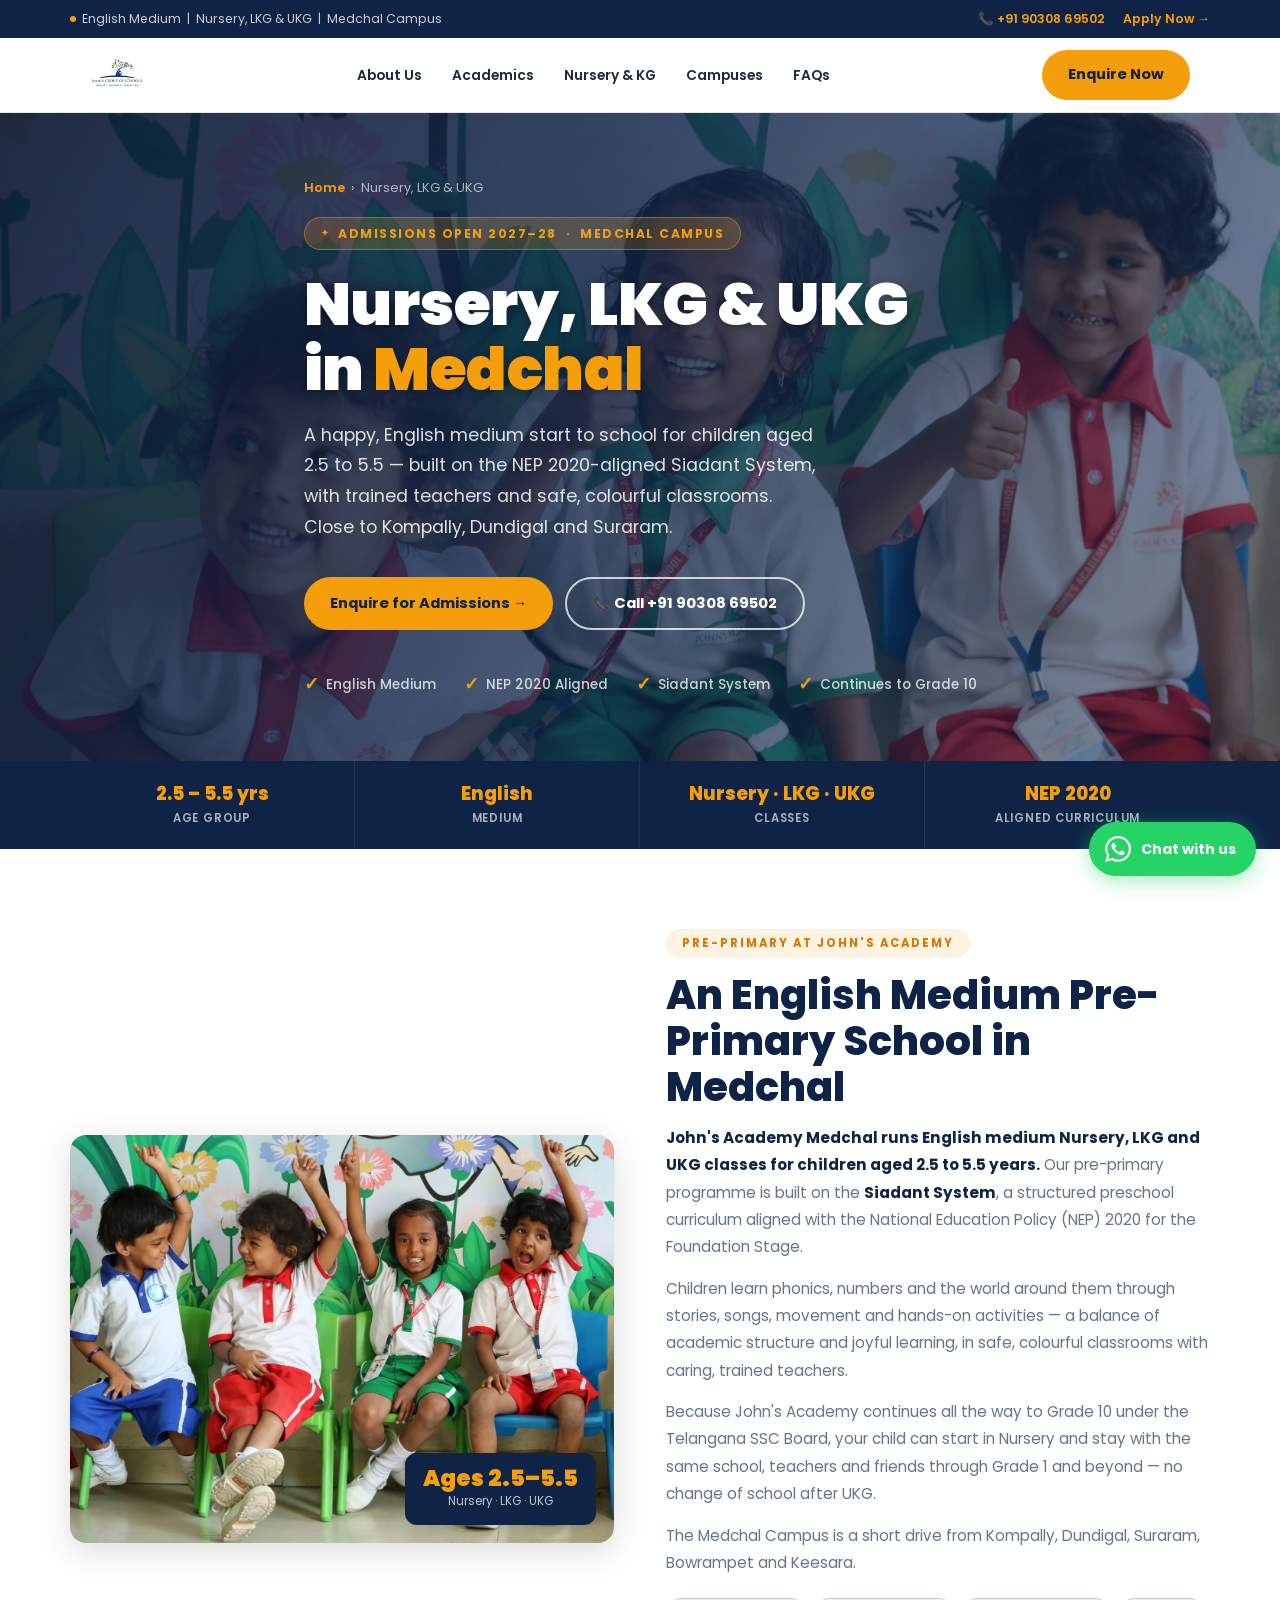
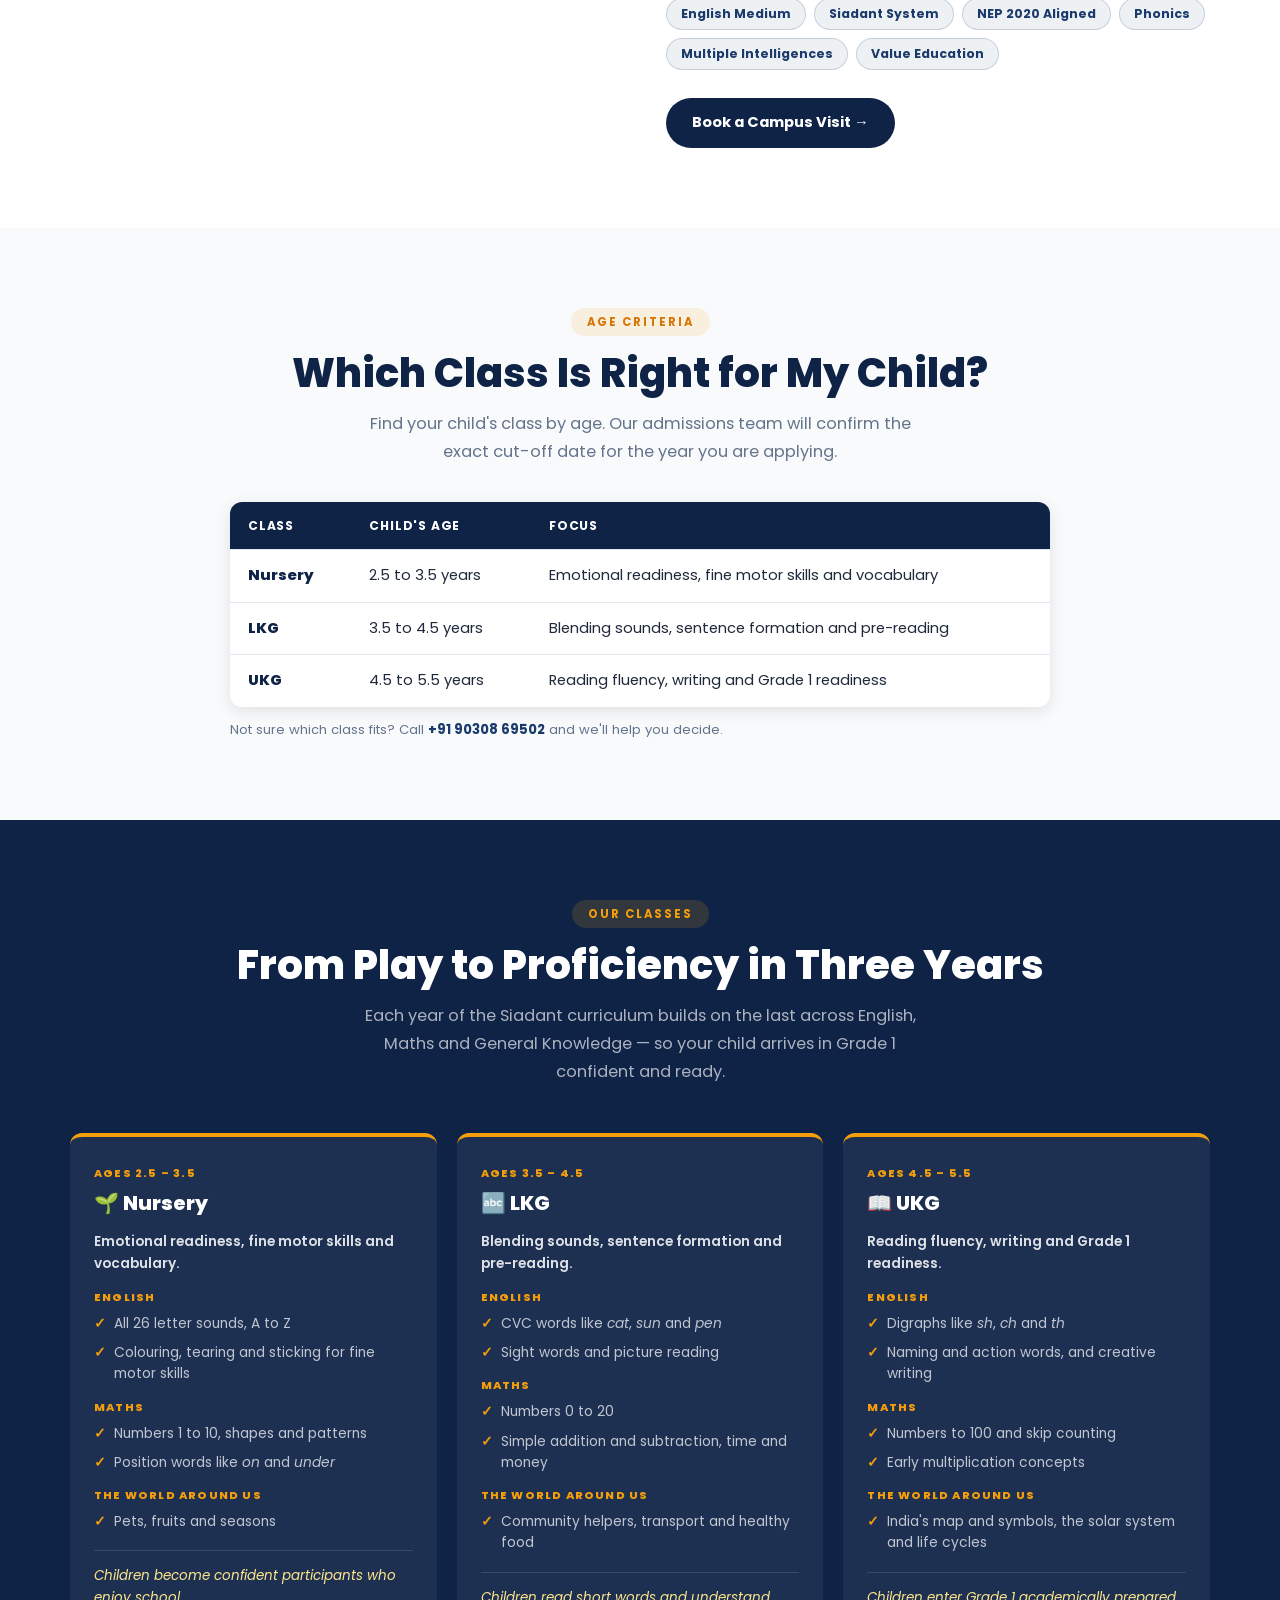
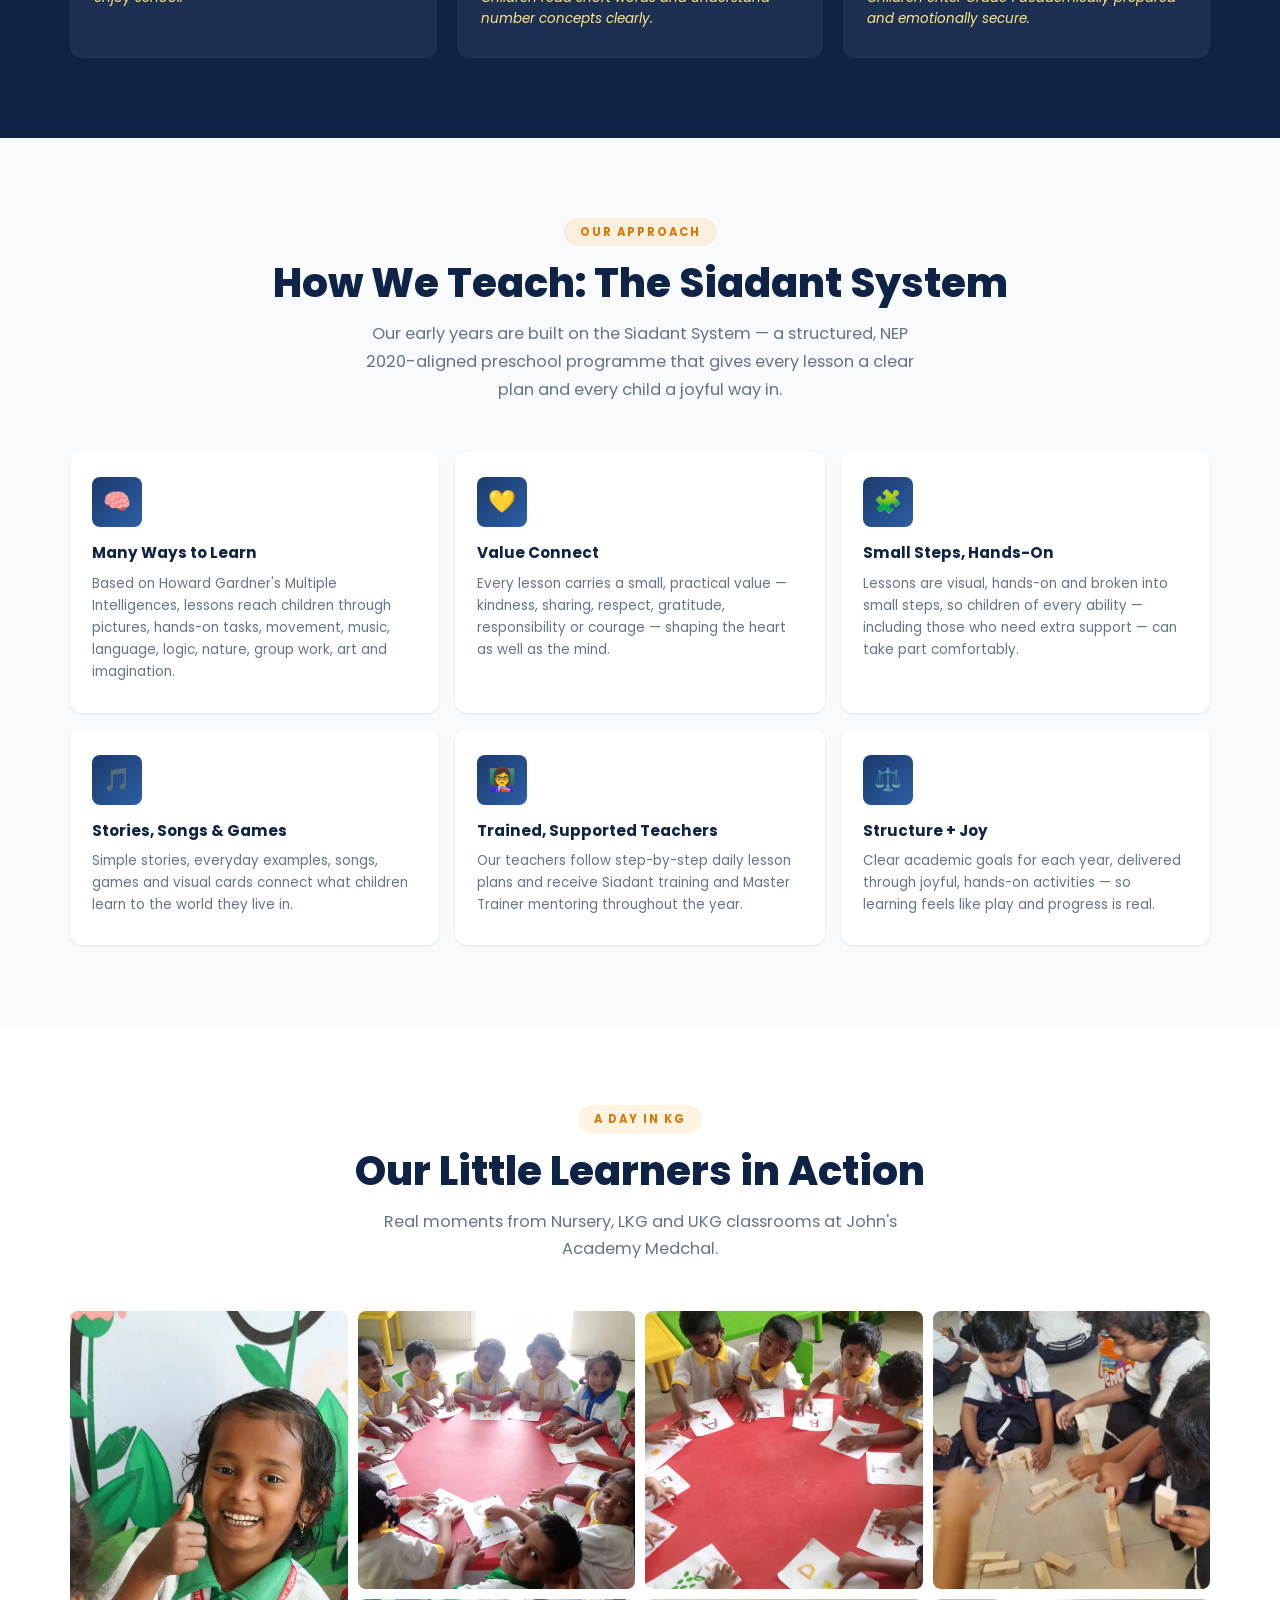
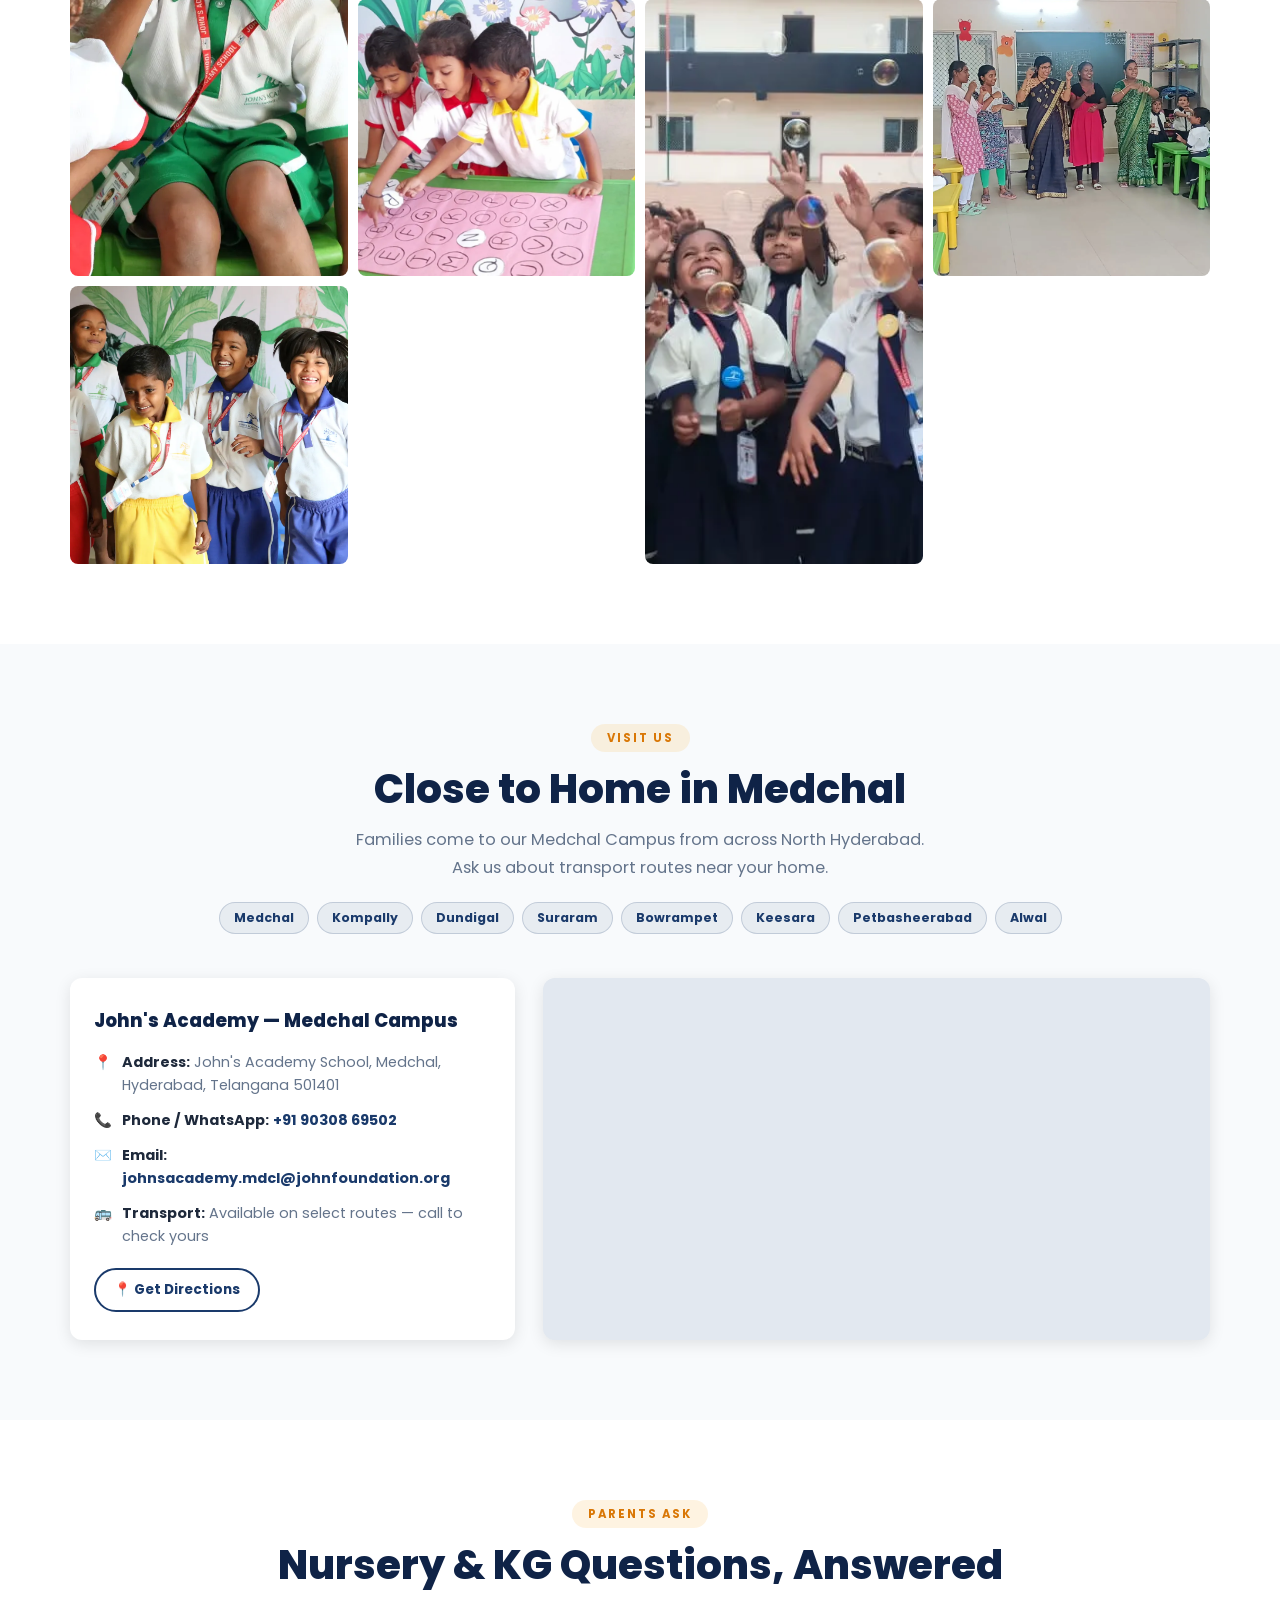
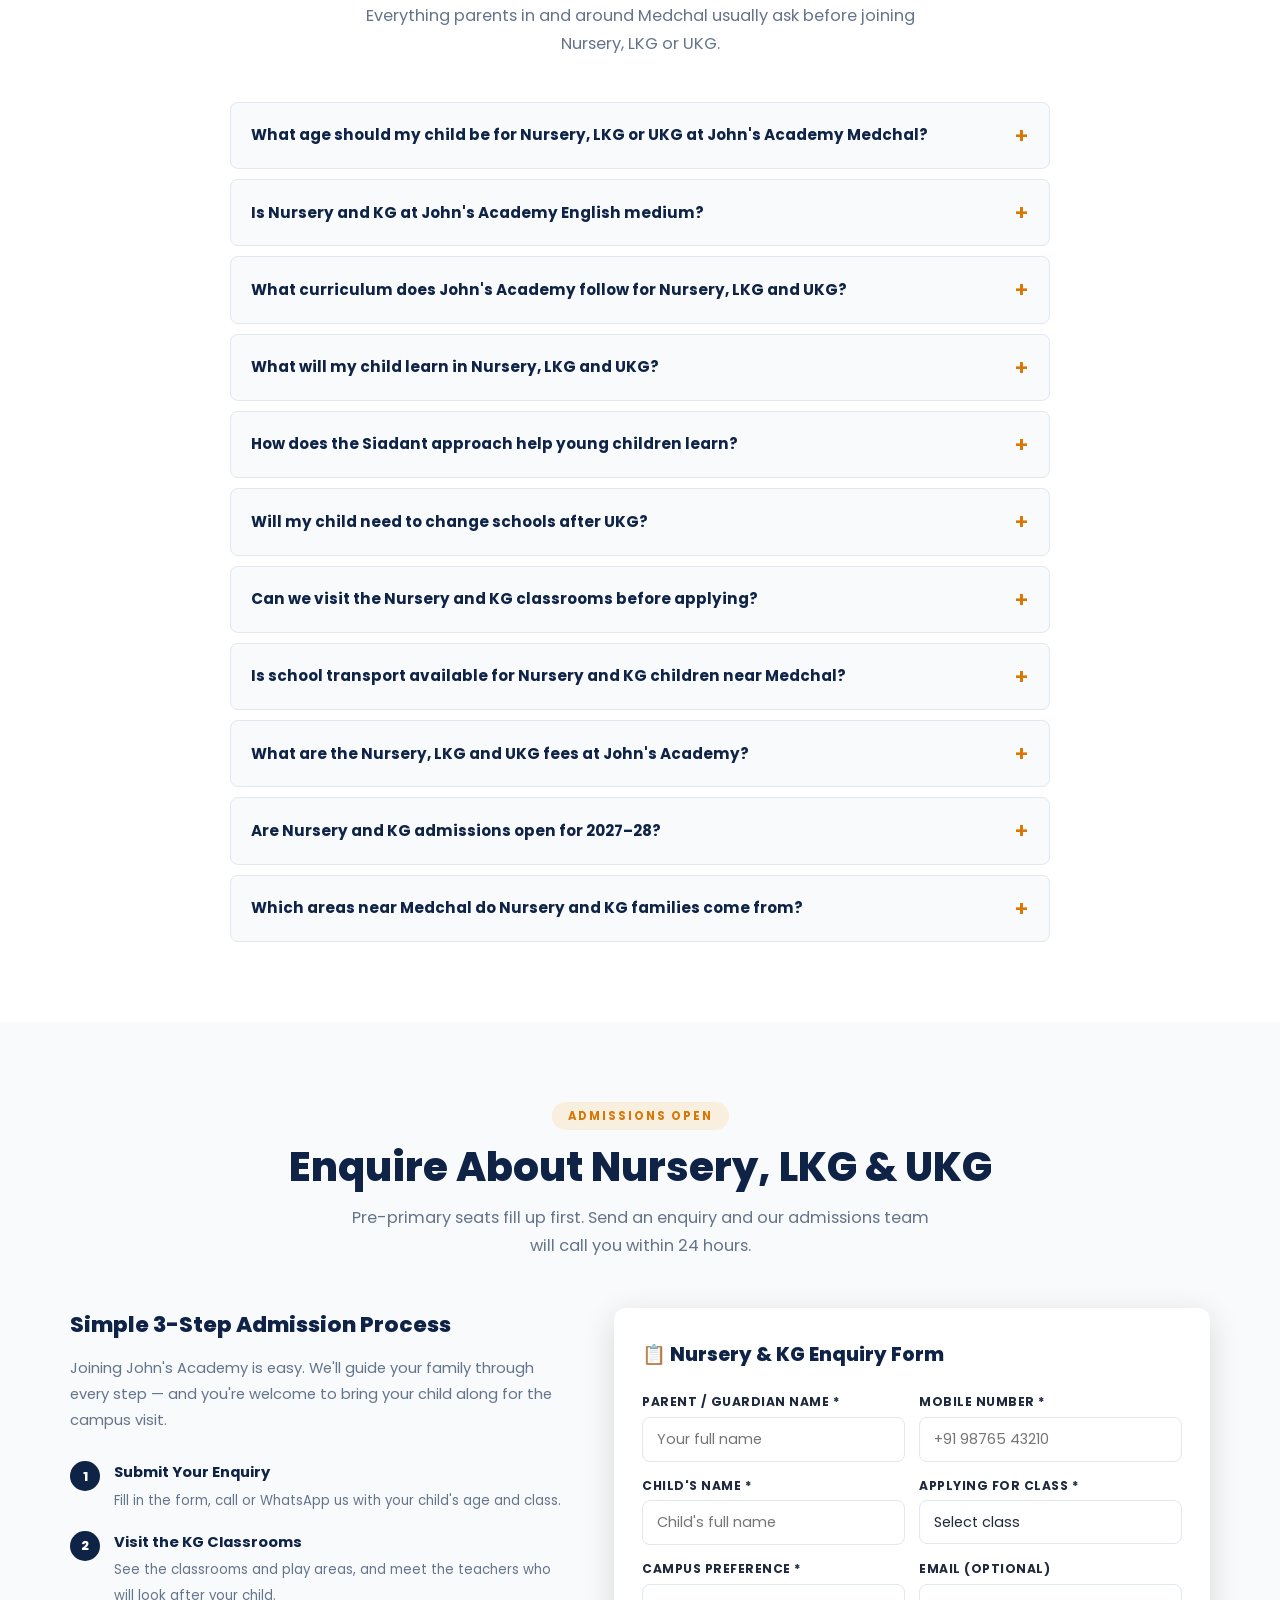
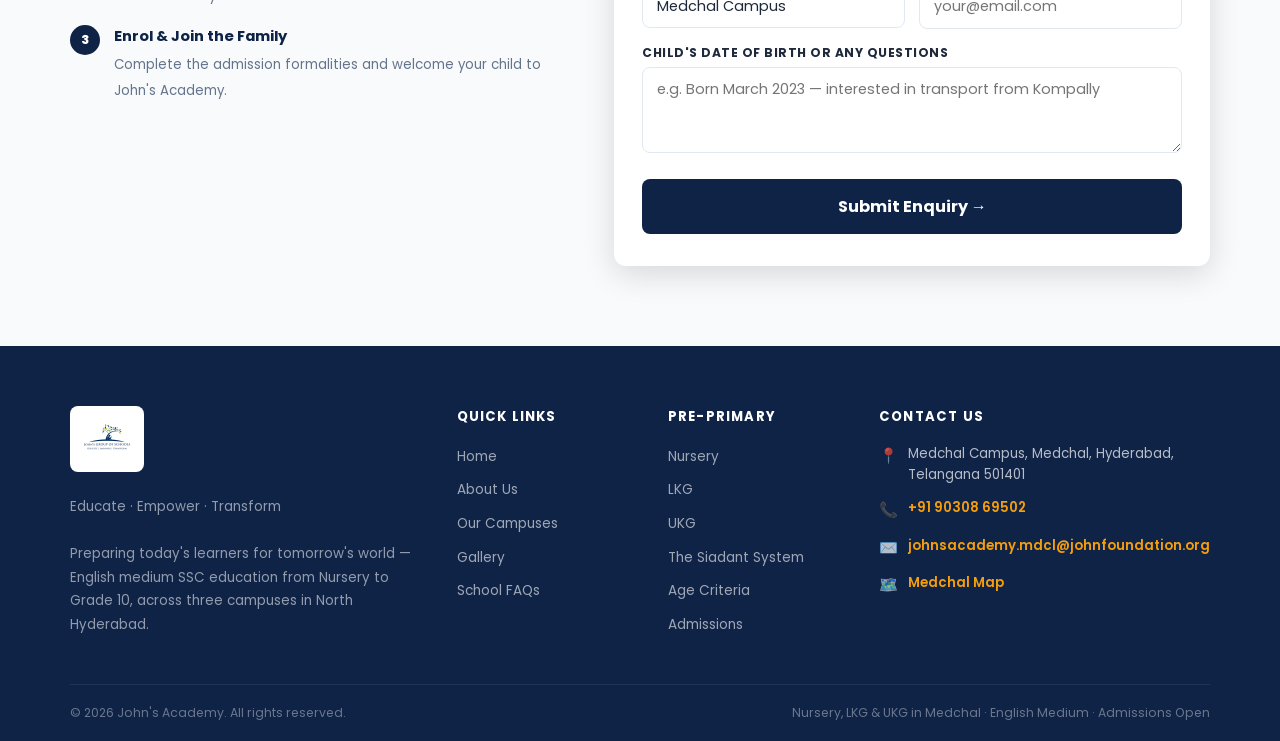
==== nursery-lkg-ukg-medchal/index.html @ cd5b3837 "Split CSS/JS into separate files, add early-years page and web images - Move inline styles/scripts f" ====
<!DOCTYPE html>
<html lang="en">
<head>
  <meta charset="UTF-8" />
  <meta name="viewport" content="width=device-width, initial-scale=1.0" />

  <!-- Google tag (gtag.js) -->
  <script async src="https://www.googletagmanager.com/gtag/js?id=G-G1X57SPZ38"></script>
  <script>
    window.dataLayer = window.dataLayer || [];
    function gtag(){dataLayer.push(arguments);}
    gtag('js', new Date());
    gtag('config', 'G-G1X57SPZ38');
  </script>
  <title>Nursery, LKG &amp; UKG in Medchal | English Medium Pre-Primary | John's Academy</title>
  <meta name="description" content="English medium Nursery, LKG &amp; UKG in Medchal for ages 2.5 to 5.5, using the NEP 2020-aligned Siadant System. Phonics, numbers and joyful hands-on learning near Kompally &amp; Dundigal. Admissions open for 2027–28." />
  <meta name="robots" content="index, follow" />

  <!-- Twitter Card -->
  <meta name="twitter:card" content="summary_large_image" />
  <meta name="twitter:title" content="Nursery, LKG &amp; UKG in Medchal | John's Academy" />
  <meta name="twitter:description" content="English medium pre-primary for ages 2.5 to 5.5 at John's Academy, Medchal. Admissions open for 2027–28." />
  <meta name="twitter:image" content="https://www.johnsgroupofschools.com/Images/web/og-early-years.jpg" />

  <!-- Geo / Local SEO -->
  <meta name="geo.region" content="IN-TG" />
  <meta name="geo.placename" content="Medchal, Hyderabad, Telangana" />
  <meta name="geo.position" content="17.6461575;78.4971854" />
  <meta name="ICBM" content="17.6461575, 78.4971854" />
  <!-- Favicon -->
  <link rel="icon" type="image/png" sizes="32x32" href="../favicon-32x32.png" />
  <link rel="icon" type="image/png" sizes="16x16" href="../favicon-16x16.png" />
  <link rel="apple-touch-icon" sizes="180x180" href="../apple-touch-icon.png" />

  <link rel="canonical" href="https://www.johnsgroupofschools.com/nursery-lkg-ukg-medchal/" />

  <!-- Open Graph -->
  <meta property="og:type" content="website" />
  <meta property="og:url" content="https://www.johnsgroupofschools.com/nursery-lkg-ukg-medchal/" />
  <meta property="og:title" content="Nursery, LKG &amp; UKG in Medchal | John's Academy" />
  <meta property="og:description" content="English medium pre-primary for ages 2.5 to 5.5 in Medchal — the NEP 2020-aligned Siadant System, caring teachers and a safe, colourful campus." />
  <meta property="og:image" content="https://www.johnsgroupofschools.com/Images/web/og-early-years.jpg" />

  <!-- Schema.org: WebPage -->
  <script type="application/ld+json">
  {
    "@context": "https://schema.org",
    "@type": "WebPage",
    "@id": "https://www.johnsgroupofschools.com/nursery-lkg-ukg-medchal/#webpage",
    "url": "https://www.johnsgroupofschools.com/nursery-lkg-ukg-medchal/",
    "name": "Nursery, LKG & UKG in Medchal — John's Academy",
    "description": "English medium Nursery, LKG and UKG at John's Academy Medchal for children aged 2.5 to 5.5 years, taught with the NEP 2020-aligned Siadant System.",
    "inLanguage": "en-IN",
    "primaryImageOfPage": "https://www.johnsgroupofschools.com/Images/web/og-early-years.jpg",
    "about": { "@id": "https://www.johnsgroupofschools.com/#school" },
    "isPartOf": { "@type": "WebSite", "url": "https://www.johnsgroupofschools.com/", "name": "John's Academy" }
  }
  </script>

  <!-- Schema.org: BreadcrumbList -->
  <script type="application/ld+json">
  {
    "@context": "https://schema.org",
    "@type": "BreadcrumbList",
    "itemListElement": [
      { "@type": "ListItem", "position": 1, "name": "Home", "item": "https://www.johnsgroupofschools.com/" },
      { "@type": "ListItem", "position": 2, "name": "Nursery, LKG & UKG", "item": "https://www.johnsgroupofschools.com/nursery-lkg-ukg-medchal/" }
    ]
  }
  </script>

  <!-- Schema.org: FAQPage (mirrors the visible FAQ section) -->
  <script type="application/ld+json">
  {
    "@context": "https://schema.org",
    "@type": "FAQPage",
    "mainEntity": [
      {
        "@type": "Question",
        "name": "What age should my child be for Nursery, LKG or UKG at John's Academy Medchal?",
        "acceptedAnswer": {
          "@type": "Answer",
          "text": "Nursery is for children aged 2.5 to 3.5 years, LKG for 3.5 to 4.5 years, and UKG for 4.5 to 5.5 years. Call +91 90308 69502 to confirm the exact cut-off date for the year you are applying."
        }
      },
      {
        "@type": "Question",
        "name": "Is Nursery and KG at John's Academy English medium?",
        "acceptedAnswer": {
          "@type": "Answer",
          "text": "Yes. John's Academy is an English medium school, and Nursery, LKG and UKG are taught in English. Children build spoken English through rhymes, stories and conversation, and begin reading through phonics."
        }
      },
      {
        "@type": "Question",
        "name": "What curriculum does John's Academy follow for Nursery, LKG and UKG?",
        "acceptedAnswer": {
          "@type": "Answer",
          "text": "Our pre-primary classes follow the Siadant System, a structured preschool curriculum aligned with the National Education Policy (NEP) 2020 for the Foundation Stage. It covers English, Maths and General Knowledge across three years, with step-by-step daily lesson plans for teachers."
        }
      },
      {
        "@type": "Question",
        "name": "What will my child learn in Nursery, LKG and UKG?",
        "acceptedAnswer": {
          "@type": "Answer",
          "text": "In Nursery, children learn all 26 letter sounds, numbers 1 to 10, shapes and patterns, and build fine motor skills through colouring, tearing and sticking. In LKG, they blend sounds into CVC words, learn sight words, and work with numbers 0 to 20, simple addition and subtraction, time and money. In UKG, they read digraphs, write creatively, count to 100, skip count and begin early multiplication, so they enter Grade 1 prepared and confident."
        }
      },
      {
        "@type": "Question",
        "name": "How does the Siadant approach help young children learn?",
        "acceptedAnswer": {
          "@type": "Answer",
          "text": "The Siadant System is based on Howard Gardner's Multiple Intelligences, so lessons reach children through pictures, hands-on tasks, movement, music, stories, logic, nature and group work. Every lesson also includes a Value Connect — a small practical value such as kindness, sharing or respect. Lessons are broken into small steps so children of every ability can take part."
        }
      },
      {
        "@type": "Question",
        "name": "Will my child need to change schools after UKG?",
        "acceptedAnswer": {
          "@type": "Answer",
          "text": "No. John's Academy continues from Nursery all the way to Grade 10 under the Telangana SSC Board, so your child can stay with the same school, teachers and friends."
        }
      },
      {
        "@type": "Question",
        "name": "Can we visit the Nursery and KG classrooms before applying?",
        "acceptedAnswer": {
          "@type": "Answer",
          "text": "Yes. A campus visit is part of every admission. Call +91 90308 69502 or submit an enquiry and we will arrange a time for you to see the classrooms and meet the teachers."
        }
      },
      {
        "@type": "Question",
        "name": "Is school transport available for Nursery and KG children near Medchal?",
        "acceptedAnswer": {
          "@type": "Answer",
          "text": "School transport is available on select routes around Medchal, including Kompally, Dundigal and Suraram. Call +91 90308 69502 to check whether there is a route near your home."
        }
      },
      {
        "@type": "Question",
        "name": "What are the Nursery, LKG and UKG fees at John's Academy?",
        "acceptedAnswer": {
          "@type": "Answer",
          "text": "Please call our admissions team on +91 90308 69502 or submit an enquiry. We will share the full fee details for your child's class during your campus visit."
        }
      },
      {
        "@type": "Question",
        "name": "Are Nursery and KG admissions open for 2027–28?",
        "acceptedAnswer": {
          "@type": "Answer",
          "text": "Yes. Admissions for the 2027–28 academic year are open for Nursery, LKG and UKG at the Medchal Campus. Pre-primary seats fill first, so we recommend enquiring early."
        }
      },
      {
        "@type": "Question",
        "name": "Which areas near Medchal do Nursery and KG families come from?",
        "acceptedAnswer": {
          "@type": "Answer",
          "text": "Families join our Medchal Campus from Medchal, Kompally, Dundigal, Suraram, Bowrampet, Keesara, Petbasheerabad and Alwal."
        }
      }
    ]
  }
  </script>

  <!-- Preload hero image for LCP -->
  <link rel="preload" as="image" href="../Images/web/kg-children-thumbs-up.webp" fetchpriority="high" />

  <!-- Google Fonts -->
  <link rel="preconnect" href="https://fonts.googleapis.com" />
  <link rel="preconnect" href="https://fonts.gstatic.com" crossorigin />
  <link href="https://fonts.googleapis.com/css2?family=Poppins:wght@300;400;500;600;700;800;900&display=swap" rel="stylesheet" />
  <link rel="stylesheet" href="../styles.css" />
</head>
<body>

<!-- TOP BAR -->
<div class="topbar">
  <div class="container">
    <div class="topbar-inner">
      <div class="topbar-left">
        <span class="topbar-dot"></span>
        English Medium &nbsp;|&nbsp; Nursery, LKG &amp; UKG &nbsp;|&nbsp; Medchal Campus
      </div>
      <div class="topbar-right">
        <a href="tel:+919030869502">📞 +91 90308 69502</a>
        <a href="#enquire">Apply Now →</a>
      </div>
    </div>
  </div>
</div>

<!-- NAVBAR -->
<nav class="navbar" id="navbar">
  <div class="container">
    <div class="navbar-inner">
      <a href="../" class="nav-logo" aria-label="John's Academy Home">
        <img src="../logo.jpg" alt="John's Academy — Educate Empower Transform" />
      </a>
      <ul class="nav-links">
        <li><a href="../#about">About Us</a></li>
        <li><a href="../#academics">Academics</a></li>
        <li><a href="./">Nursery &amp; KG</a></li>
        <li><a href="../#campuses">Campuses</a></li>
        <li><a href="#faq">FAQs</a></li>
      </ul>
      <div class="nav-end">
        <a href="#enquire" class="btn btn-gold nav-cta-btn" id="nav-enquire-btn">Enquire Now</a>
        <button class="hamburger" id="hamburger" aria-label="Toggle menu" aria-expanded="false">
          <span></span><span></span><span></span>
        </button>
      </div>
    </div>
  </div>
</nav>

<!-- MOBILE NAVIGATION DRAWER -->
<div class="mobile-nav" id="mobile-nav" role="dialog" aria-modal="true" aria-label="Navigation menu">
  <a href="../" class="mobile-nav-link">Home</a>
  <a href="#classes" class="mobile-nav-link">Nursery, LKG &amp; UKG</a>
  <a href="#learning" class="mobile-nav-link">Our Approach</a>
  <a href="#ages" class="mobile-nav-link">Age Criteria</a>
  <a href="#faq" class="mobile-nav-link">FAQs</a>
  <a href="#visit" class="mobile-nav-link">Visit Us</a>
  <div class="mobile-nav-cta">
    <a href="tel:+919030869502" class="btn" style="background:var(--off-white);color:var(--navy-dark);border:2px solid var(--navy-dark);">📞 Call Us</a>
    <a href="#enquire" class="btn btn-gold mobile-nav-link">Enquire Now →</a>
  </div>
</div>

<!-- HERO -->
<section class="hero page-hero" aria-label="Hero banner">
  <div class="hero-bg" id="heroBg"></div>
  <div class="hero-overlay"></div>
  <div class="container">
    <div class="hero-content">
      <nav class="breadcrumbs" aria-label="Breadcrumb">
        <a href="../">Home</a> &nbsp;›&nbsp; Nursery, LKG &amp; UKG
      </nav>
      <div class="hero-pill">Admissions Open 2027–28 &nbsp;·&nbsp; Medchal Campus</div>
      <h1>Nursery, LKG &amp; UKG<br>in <em>Medchal</em></h1>
      <p class="hero-desc">
        A happy, English medium start to school for children aged 2.5 to 5.5 — built on the
        NEP 2020-aligned Siadant System, with trained teachers and safe, colourful classrooms.
        Close to Kompally, Dundigal and Suraram.
      </p>
      <div class="hero-btns">
        <a href="#enquire" class="btn btn-gold">Enquire for Admissions →</a>
        <a href="tel:+919030869502" class="btn btn-outline-white">📞 Call +91 90308 69502</a>
      </div>
      <div class="hero-trust">
        <span class="trust-item"><span class="trust-check">✓</span> English Medium</span>
        <span class="trust-item"><span class="trust-check">✓</span> NEP 2020 Aligned</span>
        <span class="trust-item"><span class="trust-check">✓</span> Siadant System</span>
        <span class="trust-item"><span class="trust-check">✓</span> Continues to Grade 10</span>
      </div>
    </div>
  </div>
</section>

<!-- QUICK FACTS -->
<div class="stats-bar">
  <div class="container">
    <div class="facts-row">
      <div class="fact">
        <div class="fact-value">2.5 – 5.5 yrs</div>
        <div class="fact-label">Age Group</div>
      </div>
      <div class="fact">
        <div class="fact-value">English</div>
        <div class="fact-label">Medium</div>
      </div>
      <div class="fact">
        <div class="fact-value">Nursery · LKG · UKG</div>
        <div class="fact-label">Classes</div>
      </div>
      <div class="fact">
        <div class="fact-value">NEP 2020</div>
        <div class="fact-label">Aligned Curriculum</div>
      </div>
    </div>
  </div>
</div>

<!-- INTRO -->
<section class="about-section section-pad" id="intro">
  <div class="container">
    <div class="about-grid">
      <div class="about-img-wrap fade-up">
        <img
          src="../Images/web/nursery-children-classroom.webp"
          alt="Nursery children at John's Academy Medchal raising their hands in a colourful classroom"
          loading="lazy"
        />
        <div class="about-floater">
          <strong>Ages 2.5–5.5</strong>
          <span>Nursery · LKG · UKG</span>
        </div>
      </div>
      <div class="about-text fade-up delay-2">
        <div class="section-label">Pre-Primary at John's Academy</div>
        <h2 class="section-title">An English Medium Pre-Primary School in Medchal</h2>
        <p class="intro-lead">
          <strong>John's Academy Medchal runs English medium Nursery, LKG and UKG classes for children aged 2.5 to 5.5 years.</strong>
          Our pre-primary programme is built on the <strong>Siadant System</strong>, a structured preschool curriculum aligned with the
          National Education Policy (NEP) 2020 for the Foundation Stage.
        </p>
        <p>
          Children learn phonics, numbers and the world around them through stories, songs, movement and hands-on activities —
          a balance of academic structure and joyful learning, in safe, colourful classrooms with caring, trained teachers.
        </p>
        <p>
          Because John's Academy continues all the way to Grade 10 under the Telangana SSC Board, your child can start in Nursery
          and stay with the same school, teachers and friends through Grade 1 and beyond — no change of school after UKG.
        </p>
        <p>
          The Medchal Campus is a short drive from Kompally, Dundigal, Suraram, Bowrampet and Keesara.
        </p>
        <div class="value-tags">
          <span class="value-tag">English Medium</span>
          <span class="value-tag">Siadant System</span>
          <span class="value-tag">NEP 2020 Aligned</span>
          <span class="value-tag">Phonics</span>
          <span class="value-tag">Multiple Intelligences</span>
          <span class="value-tag">Value Education</span>
        </div>
        <a href="#enquire" class="btn btn-navy">Book a Campus Visit →</a>
      </div>
    </div>
  </div>
</section>

<!-- AGE CRITERIA -->
<section class="campuses-section section-pad" id="ages">
  <div class="container" style="max-width:860px;">
    <div class="text-center">
      <div class="section-label">Age Criteria</div>
      <h2 class="section-title">Which Class Is Right for My Child?</h2>
      <p class="section-sub" style="margin-bottom:36px;">Find your child's class by age. Our admissions team will confirm the exact cut-off date for the year you are applying.</p>
    </div>
    <div class="age-table-wrap fade-up">
      <table class="age-table">
        <thead>
          <tr><th scope="col">Class</th><th scope="col">Child's Age</th><th scope="col">Focus</th></tr>
        </thead>
        <tbody>
          <tr><td>Nursery</td><td>2.5 to 3.5 years</td><td>Emotional readiness, fine motor skills and vocabulary</td></tr>
          <tr><td>LKG</td><td>3.5 to 4.5 years</td><td>Blending sounds, sentence formation and pre-reading</td></tr>
          <tr><td>UKG</td><td>4.5 to 5.5 years</td><td>Reading fluency, writing and Grade 1 readiness</td></tr>
        </tbody>
      </table>
    </div>
    <p class="table-note">Not sure which class fits? Call <a href="tel:+919030869502" style="color:var(--navy);font-weight:700;">+91 90308 69502</a> and we'll help you decide.</p>
  </div>
</section>

<!-- CLASSES -->
<section class="academics-section section-pad" id="classes">
  <div class="container">
    <div class="text-center">
      <div class="section-label">Our Classes</div>
      <h2 class="section-title">From Play to Proficiency in Three Years</h2>
      <p class="section-sub" style="color:rgba(255,255,255,0.65);">Each year of the Siadant curriculum builds on the last across English, Maths and General Knowledge — so your child arrives in Grade 1 confident and ready.</p>
    </div>
    <div class="class-grid">
      <div class="class-card fade-up">
        <div class="stage-grade">Ages 2.5 – 3.5</div>
        <h3>🌱 Nursery</h3>
        <p class="class-focus">Emotional readiness, fine motor skills and vocabulary.</p>
        <h4>English</h4>
        <ul>
          <li>All 26 letter sounds, A to Z</li>
          <li>Colouring, tearing and sticking for fine motor skills</li>
        </ul>
        <h4>Maths</h4>
        <ul>
          <li>Numbers 1 to 10, shapes and patterns</li>
          <li>Position words like <em>on</em> and <em>under</em></li>
        </ul>
        <h4>The World Around Us</h4>
        <ul>
          <li>Pets, fruits and seasons</li>
        </ul>
        <p class="class-outcome">Children become confident participants who enjoy school.</p>
      </div>
      <div class="class-card fade-up delay-1">
        <div class="stage-grade">Ages 3.5 – 4.5</div>
        <h3>🔤 LKG</h3>
        <p class="class-focus">Blending sounds, sentence formation and pre-reading.</p>
        <h4>English</h4>
        <ul>
          <li>CVC words like <em>cat</em>, <em>sun</em> and <em>pen</em></li>
          <li>Sight words and picture reading</li>
        </ul>
        <h4>Maths</h4>
        <ul>
          <li>Numbers 0 to 20</li>
          <li>Simple addition and subtraction, time and money</li>
        </ul>
        <h4>The World Around Us</h4>
        <ul>
          <li>Community helpers, transport and healthy food</li>
        </ul>
        <p class="class-outcome">Children read short words and understand number concepts clearly.</p>
      </div>
      <div class="class-card fade-up delay-2">
        <div class="stage-grade">Ages 4.5 – 5.5</div>
        <h3>📖 UKG</h3>
        <p class="class-focus">Reading fluency, writing and Grade 1 readiness.</p>
        <h4>English</h4>
        <ul>
          <li>Digraphs like <em>sh</em>, <em>ch</em> and <em>th</em></li>
          <li>Naming and action words, and creative writing</li>
        </ul>
        <h4>Maths</h4>
        <ul>
          <li>Numbers to 100 and skip counting</li>
          <li>Early multiplication concepts</li>
        </ul>
        <h4>The World Around Us</h4>
        <ul>
          <li>India's map and symbols, the solar system and life cycles</li>
        </ul>
        <p class="class-outcome">Children enter Grade 1 academically prepared and emotionally secure.</p>
      </div>
    </div>
  </div>
</section>

<!-- WHAT CHILDREN LEARN -->
<section class="why-section section-pad" id="learning">
  <div class="container">
    <div class="text-center">
      <div class="section-label">Our Approach</div>
      <h2 class="section-title">How We Teach: The Siadant System</h2>
      <p class="section-sub">Our early years are built on the Siadant System — a structured, NEP 2020-aligned preschool programme that gives every lesson a clear plan and every child a joyful way in.</p>
    </div>
    <div class="why-grid">
      <div class="why-card fade-up">
        <div class="why-icon-wrap">🧠</div>
        <h3>Many Ways to Learn</h3>
        <p>Based on Howard Gardner's Multiple Intelligences, lessons reach children through pictures, hands-on tasks, movement, music, language, logic, nature, group work, art and imagination.</p>
      </div>
      <div class="why-card fade-up delay-1">
        <div class="why-icon-wrap">💛</div>
        <h3>Value Connect</h3>
        <p>Every lesson carries a small, practical value — kindness, sharing, respect, gratitude, responsibility or courage — shaping the heart as well as the mind.</p>
      </div>
      <div class="why-card fade-up delay-2">
        <div class="why-icon-wrap">🧩</div>
        <h3>Small Steps, Hands-On</h3>
        <p>Lessons are visual, hands-on and broken into small steps, so children of every ability — including those who need extra support — can take part comfortably.</p>
      </div>
      <div class="why-card fade-up delay-3">
        <div class="why-icon-wrap">🎵</div>
        <h3>Stories, Songs &amp; Games</h3>
        <p>Simple stories, everyday examples, songs, games and visual cards connect what children learn to the world they live in.</p>
      </div>
      <div class="why-card fade-up delay-4">
        <div class="why-icon-wrap">👩‍🏫</div>
        <h3>Trained, Supported Teachers</h3>
        <p>Our teachers follow step-by-step daily lesson plans and receive Siadant training and Master Trainer mentoring throughout the year.</p>
      </div>
      <div class="why-card fade-up delay-5">
        <div class="why-icon-wrap">⚖️</div>
        <h3>Structure + Joy</h3>
        <p>Clear academic goals for each year, delivered through joyful, hands-on activities — so learning feels like play and progress is real.</p>
      </div>
    </div>
  </div>
</section>

<!-- GALLERY -->
<section class="gallery-section section-pad" id="gallery">
  <div class="container">
    <div class="text-center">
      <div class="section-label">A Day in KG</div>
      <h2 class="section-title">Our Little Learners in Action</h2>
      <p class="section-sub">Real moments from Nursery, LKG and UKG classrooms at John's Academy Medchal.</p>
    </div>
    <div class="gallery-grid">
      <div class="g-item tall" onclick="openLb(this)" role="button" tabindex="0" aria-label="View KG children photo">
        <img src="../Images/web/kg-children-thumbs-up.webp" alt="Smiling KG children at John's Academy Medchal giving a thumbs up" loading="lazy" />
        <div class="g-hover">🔍</div>
      </div>
      <div class="g-item" onclick="openLb(this)" role="button" tabindex="0" aria-label="View circle time photo">
        <img src="../Images/web/kg-circle-time-activity.webp" alt="KG children doing a worksheet activity together around a circle table" loading="lazy" />
        <div class="g-hover">🔍</div>
      </div>
      <div class="g-item" onclick="openLb(this)" role="button" tabindex="0" aria-label="View letter tracing photo">
        <img src="../Images/web/kg-children-tracing-letters.webp" alt="LKG children tracing letters at a round classroom table" loading="lazy" />
        <div class="g-hover">🔍</div>
      </div>
      <div class="g-item" onclick="openLb(this)" role="button" tabindex="0" aria-label="View block play photo">
        <img src="../Images/web/nursery-block-play.webp" alt="Nursery children building with wooden blocks on the classroom floor" loading="lazy" />
        <div class="g-hover">🔍</div>
      </div>
      <div class="g-item" onclick="openLb(this)" role="button" tabindex="0" aria-label="View alphabet mat photo">
        <img src="../Images/web/kg-alphabet-mat-learning.webp" alt="KG children learning letters on an alphabet mat with their teacher" loading="lazy" />
        <div class="g-hover">🔍</div>
      </div>
      <div class="g-item tall" onclick="openLb(this)" role="button" tabindex="0" aria-label="View bubbles photo">
        <img src="../Images/web/young-children-bubbles-courtyard.webp" alt="Young children playing with bubbles in the John's Academy courtyard" loading="lazy" />
        <div class="g-hover">🔍</div>
      </div>
      <div class="g-item" onclick="openLb(this)" role="button" tabindex="0" aria-label="View KG classroom photo">
        <img src="../Images/web/kg-classroom-teachers.webp" alt="KG classroom with teachers leading an activity for young children" loading="lazy" />
        <div class="g-hover">🔍</div>
      </div>
      <div class="g-item" onclick="openLb(this)" role="button" tabindex="0" aria-label="View happy children photo">
        <img src="../Images/web/happy-students-together.webp" alt="Happy young John's Academy children smiling together" loading="lazy" />
        <div class="g-hover">🔍</div>
      </div>
    </div>
  </div>
</section>

<!-- VISIT MEDCHAL CAMPUS -->
<section class="campuses-section section-pad" id="visit">
  <div class="container">
    <div class="text-center">
      <div class="section-label">Visit Us</div>
      <h2 class="section-title">Close to Home in Medchal</h2>
      <p class="section-sub">Families come to our Medchal Campus from across North Hyderabad. Ask us about transport routes near your home.</p>
    </div>
    <div class="area-chips" style="justify-content:center;">
      <span class="value-tag">Medchal</span>
      <span class="value-tag">Kompally</span>
      <span class="value-tag">Dundigal</span>
      <span class="value-tag">Suraram</span>
      <span class="value-tag">Bowrampet</span>
      <span class="value-tag">Keesara</span>
      <span class="value-tag">Petbasheerabad</span>
      <span class="value-tag">Alwal</span>
    </div>
    <div class="visit-grid">
      <div class="visit-card fade-up">
        <h3>John's Academy — Medchal Campus</h3>
        <address>
          <div class="visit-row"><span>📍</span><span><strong>Address:</strong> John's Academy School, Medchal, Hyderabad, Telangana 501401</span></div>
          <div class="visit-row"><span>📞</span><span><strong>Phone / WhatsApp:</strong> <a href="tel:+919030869502">+91 90308 69502</a></span></div>
          <div class="visit-row"><span>✉️</span><span><strong>Email:</strong> <a href="mailto:johnsacademy.mdcl@johnfoundation.org">johnsacademy.mdcl@johnfoundation.org</a></span></div>
          <div class="visit-row"><span>🚌</span><span><strong>Transport:</strong> Available on select routes — call to check yours</span></div>
        </address>
        <a href="https://maps.app.goo.gl/aVeXxxRHamtPox5g7" target="_blank" rel="noopener noreferrer" class="campus-map-btn" style="margin-top:8px;">📍 Get Directions</a>
      </div>
      <div class="map-frame fade-up delay-2">
        <iframe
          src="https://maps.google.com/maps?q=17.6461575,78.4971854&amp;z=15&amp;output=embed"
          title="Map showing John's Academy Medchal Campus"
          loading="lazy"
          referrerpolicy="no-referrer-when-downgrade"
          allowfullscreen></iframe>
      </div>
    </div>
  </div>
</section>

<!-- FAQ -->
<section class="faq-section section-pad" id="faq">
  <div class="container">
    <div class="text-center">
      <div class="section-label">Parents Ask</div>
      <h2 class="section-title">Nursery &amp; KG Questions, Answered</h2>
      <p class="section-sub">Everything parents in and around Medchal usually ask before joining Nursery, LKG or UKG.</p>
    </div>
      <div class="faq-list">
        <details class="faq-item">
          <summary>What age should my child be for Nursery, LKG or UKG at John's Academy Medchal?</summary>
          <p>Nursery is for children aged 2.5 to 3.5 years, LKG for 3.5 to 4.5 years, and UKG for 4.5 to 5.5 years. Call +91 90308 69502 to confirm the exact cut-off date for the year you are applying.</p>
        </details>
        <details class="faq-item">
          <summary>Is Nursery and KG at John's Academy English medium?</summary>
          <p>Yes. John's Academy is an English medium school, and Nursery, LKG and UKG are taught in English. Children build spoken English through rhymes, stories and conversation, and begin reading through phonics.</p>
        </details>
        <details class="faq-item">
          <summary>What curriculum does John's Academy follow for Nursery, LKG and UKG?</summary>
          <p>Our pre-primary classes follow the Siadant System, a structured preschool curriculum aligned with the National Education Policy (NEP) 2020 for the Foundation Stage. It covers English, Maths and General Knowledge across three years, with step-by-step daily lesson plans for teachers.</p>
        </details>
        <details class="faq-item">
          <summary>What will my child learn in Nursery, LKG and UKG?</summary>
          <p>In Nursery, children learn all 26 letter sounds, numbers 1 to 10, shapes and patterns, and build fine motor skills through colouring, tearing and sticking. In LKG, they blend sounds into CVC words, learn sight words, and work with numbers 0 to 20, simple addition and subtraction, time and money. In UKG, they read digraphs, write creatively, count to 100, skip count and begin early multiplication, so they enter Grade 1 prepared and confident.</p>
        </details>
        <details class="faq-item">
          <summary>How does the Siadant approach help young children learn?</summary>
          <p>The Siadant System is based on Howard Gardner's Multiple Intelligences, so lessons reach children through pictures, hands-on tasks, movement, music, stories, logic, nature and group work. Every lesson also includes a Value Connect — a small practical value such as kindness, sharing or respect. Lessons are broken into small steps so children of every ability can take part.</p>
        </details>
        <details class="faq-item">
          <summary>Will my child need to change schools after UKG?</summary>
          <p>No. John's Academy continues from Nursery all the way to Grade 10 under the Telangana SSC Board, so your child can stay with the same school, teachers and friends.</p>
        </details>
        <details class="faq-item">
          <summary>Can we visit the Nursery and KG classrooms before applying?</summary>
          <p>Yes. A campus visit is part of every admission. Call +91 90308 69502 or submit an enquiry and we will arrange a time for you to see the classrooms and meet the teachers.</p>
        </details>
        <details class="faq-item">
          <summary>Is school transport available for Nursery and KG children near Medchal?</summary>
          <p>School transport is available on select routes around Medchal, including Kompally, Dundigal and Suraram. Call +91 90308 69502 to check whether there is a route near your home.</p>
        </details>
        <details class="faq-item">
          <summary>What are the Nursery, LKG and UKG fees at John's Academy?</summary>
          <p>Please call our admissions team on +91 90308 69502 or submit an enquiry. We will share the full fee details for your child's class during your campus visit.</p>
        </details>
        <details class="faq-item">
          <summary>Are Nursery and KG admissions open for 2027–28?</summary>
          <p>Yes. Admissions for the 2027–28 academic year are open for Nursery, LKG and UKG at the Medchal Campus. Pre-primary seats fill first, so we recommend enquiring early.</p>
        </details>
        <details class="faq-item">
          <summary>Which areas near Medchal do Nursery and KG families come from?</summary>
          <p>Families join our Medchal Campus from Medchal, Kompally, Dundigal, Suraram, Bowrampet, Keesara, Petbasheerabad and Alwal.</p>
        </details>
      </div>
  </div>
</section>

<!-- ADMISSIONS ENQUIRY FORM -->
<section class="admissions-section section-pad" id="enquire">
  <div class="container">
    <div class="text-center">
      <div class="section-label">Admissions Open</div>
      <h2 class="section-title">Enquire About Nursery, LKG &amp; UKG</h2>
      <p class="section-sub">Pre-primary seats fill up first. Send an enquiry and our admissions team will call you within 24 hours.</p>
    </div>
    <div class="form-layout">
      <div class="form-left fade-up">
        <h3>Simple 3-Step Admission Process</h3>
        <p>Joining John's Academy is easy. We'll guide your family through every step — and you're welcome to bring your child along for the campus visit.</p>
        <ol class="steps-list">
          <li class="step-item">
            <div class="step-badge">1</div>
            <div class="step-content">
              <strong>Submit Your Enquiry</strong>
              <span>Fill in the form, call or WhatsApp us with your child's age and class.</span>
            </div>
          </li>
          <li class="step-item">
            <div class="step-badge">2</div>
            <div class="step-content">
              <strong>Visit the KG Classrooms</strong>
              <span>See the classrooms and play areas, and meet the teachers who will look after your child.</span>
            </div>
          </li>
          <li class="step-item">
            <div class="step-badge">3</div>
            <div class="step-content">
              <strong>Enrol &amp; Join the Family</strong>
              <span>Complete the admission formalities and welcome your child to John's Academy.</span>
            </div>
          </li>
        </ol>
      </div>

      <div class="form-box fade-up delay-2">
        <h3>📋 Nursery &amp; KG Enquiry Form</h3>
        <div id="form-body">
          <form id="enquiry-form" data-lead-source="early_years_page" novalidate>
            <div class="form-row-2">
              <div class="form-group">
                <label for="f-parent">Parent / Guardian Name *</label>
                <input type="text" id="f-parent" name="parentName" required placeholder="Your full name" autocomplete="name" />
              </div>
              <div class="form-group">
                <label for="f-phone">Mobile Number *</label>
                <input type="tel" id="f-phone" name="phone" required placeholder="+91 98765 43210" autocomplete="tel" />
              </div>
            </div>
            <div class="form-row-2">
              <div class="form-group">
                <label for="f-child">Child's Name *</label>
                <input type="text" id="f-child" name="childName" required placeholder="Child's full name" />
              </div>
              <div class="form-group">
                <label for="f-class">Applying for Class *</label>
                <select id="f-class" name="childClass" required>
                  <option value="">Select class</option>
                  <option>Nursery</option>
                  <option>LKG</option>
                  <option>UKG</option>
                  <option>Not sure — please advise</option>
                </select>
              </div>
            </div>
            <div class="form-row-2">
              <div class="form-group">
                <label for="f-campus">Campus Preference *</label>
                <select id="f-campus" name="campus" required>
                  <option selected>Medchal Campus</option>
                  <option>Ramanthapur – Chegunta Campus</option>
                  <option>No Preference</option>
                </select>
              </div>
              <div class="form-group">
                <label for="f-email">Email (Optional)</label>
                <input type="email" id="f-email" name="email" placeholder="your@email.com" autocomplete="email" />
              </div>
            </div>
            <div class="form-group">
              <label for="f-msg">Child's Date of Birth or Any Questions</label>
              <textarea id="f-msg" name="message" placeholder="e.g. Born March 2023 — interested in transport from Kompally"></textarea>
            </div>
            <button type="submit" class="form-submit-btn">Submit Enquiry →</button>
          </form>
        </div>
        <div class="form-success" id="form-success">
          <div class="success-icon">✅</div>
          <h3>Enquiry Received!</h3>
          <p>Thank you for your interest in John's Academy.<br>Our admissions team will call you within <strong>24 hours</strong>.</p>
        </div>
      </div>
    </div>
  </div>
</section>

<!-- FOOTER -->
<footer class="footer">
  <div class="container">
    <div class="footer-top">
      <div>
        <div class="footer-logo-wrap">
          <img src="../logo.jpg" alt="John's Academy" class="footer-logo" />
        </div>
        <p class="footer-blurb">
          Educate · Empower · Transform<br><br>
          Preparing today's learners for tomorrow's world — English medium SSC education from Nursery to Grade 10,
          across three campuses in North Hyderabad.
        </p>
      </div>
      <div class="footer-col">
        <h4>Quick Links</h4>
        <ul class="footer-links">
          <li><a href="../">Home</a></li>
          <li><a href="../#about">About Us</a></li>
          <li><a href="../#campuses">Our Campuses</a></li>
          <li><a href="../#gallery">Gallery</a></li>
          <li><a href="../#faq">School FAQs</a></li>
        </ul>
      </div>
      <div class="footer-col">
        <h4>Pre-Primary</h4>
        <ul class="footer-links">
          <li><a href="#classes">Nursery</a></li>
          <li><a href="#classes">LKG</a></li>
          <li><a href="#classes">UKG</a></li>
          <li><a href="#learning">The Siadant System</a></li>
          <li><a href="#ages">Age Criteria</a></li>
          <li><a href="#enquire">Admissions</a></li>
        </ul>
      </div>
      <div class="footer-col">
        <h4>Contact Us</h4>
        <div class="footer-contact-list">
          <div class="fc-item">
            <span class="fc-icon">📍</span>
            <span>Medchal Campus, Medchal, Hyderabad, Telangana 501401</span>
          </div>
          <div class="fc-item">
            <span class="fc-icon">📞</span>
            <span><a href="tel:+919030869502">+91 90308 69502</a></span>
          </div>
          <div class="fc-item">
            <span class="fc-icon">✉️</span>
            <span><a href="mailto:johnsacademy.mdcl@johnfoundation.org">johnsacademy.mdcl@johnfoundation.org</a></span>
          </div>
          <div class="fc-item">
            <span class="fc-icon">🗺️</span>
            <span><a href="https://maps.app.goo.gl/aVeXxxRHamtPox5g7" target="_blank" rel="noopener">Medchal Map</a></span>
          </div>
        </div>
      </div>
    </div>
    <div class="footer-bottom">
      <span>© 2026 John's Academy. All rights reserved.</span>
      <span>Nursery, LKG &amp; UKG in Medchal · English Medium · Admissions Open</span>
    </div>
  </div>
</footer>

<!-- MOBILE STICKY CTA BAR -->
<div class="mobile-cta-bar" aria-label="Quick contact actions">
  <a href="tel:+919030869502" class="mcta-call">📞 Call Us</a>
  <a href="#enquire" class="mcta-enquire">Enquire Now →</a>
</div>

<!-- WHATSAPP FLOATING BUTTON -->
<a
  href="https://wa.me/919030869502?text=Hi!%20I%27d%20like%20to%20enquire%20about%20Nursery%2FKG%20admission%20at%20John%27s%20Academy%20Medchal%20for%20my%20child."
  class="wa-btn"
  target="_blank"
  rel="noopener noreferrer"
  aria-label="Chat with us on WhatsApp"
  title="Chat with us on WhatsApp"
>
  <svg xmlns="http://www.w3.org/2000/svg" viewBox="0 0 24 24" fill="white" width="26" height="26" aria-hidden="true">
    <path d="M17.472 14.382c-.297-.149-1.758-.867-2.03-.967-.273-.099-.471-.148-.67.15-.197.297-.767.966-.94 1.164-.173.199-.347.223-.644.075-.297-.15-1.255-.463-2.39-1.475-.883-.788-1.48-1.761-1.653-2.059-.173-.297-.018-.458.13-.606.134-.133.298-.347.446-.52.149-.174.198-.298.298-.497.099-.198.05-.371-.025-.52-.075-.149-.669-1.612-.916-2.207-.242-.579-.487-.5-.669-.51-.173-.008-.371-.01-.57-.01-.198 0-.52.074-.792.372-.272.297-1.04 1.016-1.04 2.479 0 1.462 1.065 2.875 1.213 3.074.149.198 2.096 3.2 5.077 4.487.709.306 1.262.489 1.694.625.712.227 1.36.195 1.871.118.571-.085 1.758-.719 2.006-1.413.248-.694.248-1.289.173-1.413-.074-.124-.272-.198-.57-.347m-5.421 7.403h-.004a9.87 9.87 0 01-5.031-1.378l-.361-.214-3.741.982.998-3.648-.235-.374a9.86 9.86 0 01-1.51-5.26c.001-5.45 4.436-9.884 9.888-9.884 2.64 0 5.122 1.03 6.988 2.898a9.825 9.825 0 012.893 6.994c-.003 5.45-4.437 9.884-9.885 9.884m8.413-18.297A11.815 11.815 0 0012.05 0C5.495 0 .16 5.335.157 11.892c0 2.096.547 4.142 1.588 5.945L.057 24l6.305-1.654a11.882 11.882 0 005.683 1.448h.005c6.554 0 11.89-5.335 11.893-11.893a11.821 11.821 0 00-3.48-8.413z"/>
  </svg>
  <span class="wa-label">Chat with us</span>
</a>

<!-- LIGHTBOX -->
<div class="lightbox" id="lightbox" role="dialog" aria-modal="true" aria-label="Image viewer" onclick="closeLb(event)">
  <button class="lb-close" onclick="closeLb()" aria-label="Close image viewer">✕</button>
  <img id="lb-img" src="" alt="" />
</div>

<script src="../main.js"></script>

</body>
</html>
---- styles.css ----
/* ===== RESET & VARIABLES ===== */
*, *::before, *::after { box-sizing: border-box; margin: 0; padding: 0; }

:root {
  --navy:       #1a3a6b;
  --navy-dark:  #0f2347;
  --navy-light: #2d5fa6;
  --gold:       #f59e0b;
  --gold-dark:  #d97706;
  --gold-light: #fde68a;
  --red:        #dc2626;
  --white:      #ffffff;
  --off-white:  #f8fafc;
  --light-grey: #e2e8f0;
  --text-dark:  #1e293b;
  --text-grey:  #64748b;
  --shadow-sm:  0 1px 3px rgba(0,0,0,0.1);
  --shadow-md:  0 4px 16px rgba(0,0,0,0.1);
  --shadow-lg:  0 8px 32px rgba(0,0,0,0.14);
  --radius:     12px;
  --radius-sm:  8px;
  --transition: 0.3s ease;
}

html { scroll-behavior: smooth; }

body {
  font-family: 'Poppins', sans-serif;
  color: var(--text-dark);
  background: var(--white);
  line-height: 1.6;
  overflow-x: hidden;
}

img { max-width: 100%; display: block; }
a { text-decoration: none; color: inherit; }
ul { list-style: none; }

/* ===== LAYOUT ===== */
.container { max-width: 1180px; margin: 0 auto; padding: 0 20px; }
.section-pad { padding: 80px 0; }
.text-center { text-align: center; }
.text-center .section-sub { margin: 0 auto; }

.section-label {
  display: inline-block;
  background: rgba(245,158,11,0.12);
  color: var(--gold-dark);
  font-size: 0.72rem;
  font-weight: 700;
  letter-spacing: 2px;
  text-transform: uppercase;
  padding: 5px 16px;
  border-radius: 100px;
  margin-bottom: 14px;
}

.section-title {
  font-size: clamp(1.7rem, 4vw, 2.5rem);
  font-weight: 800;
  color: var(--navy-dark);
  line-height: 1.15;
  margin-bottom: 14px;
}

.section-sub {
  color: var(--text-grey);
  font-size: 1.02rem;
  max-width: 580px;
  line-height: 1.7;
}

/* ===== BUTTONS ===== */
.btn {
  display: inline-flex;
  align-items: center;
  gap: 8px;
  font-family: 'Poppins', sans-serif;
  font-weight: 700;
  font-size: 0.92rem;
  padding: 13px 26px;
  border-radius: 100px;
  border: none;
  cursor: pointer;
  transition: var(--transition);
  white-space: nowrap;
  text-decoration: none;
}
.btn-gold { background: var(--gold); color: var(--navy-dark); }
.btn-gold:hover { background: var(--gold-dark); transform: translateY(-2px); box-shadow: 0 6px 20px rgba(245,158,11,0.4); }
.btn-outline-white { background: transparent; color: var(--white); border: 2px solid rgba(255,255,255,0.75); }
.btn-outline-white:hover { background: rgba(255,255,255,0.12); transform: translateY(-2px); }
.btn-navy { background: var(--navy-dark); color: var(--white); }
.btn-navy:hover { background: var(--navy); transform: translateY(-2px); box-shadow: var(--shadow-md); }

/* ===== TOP BAR ===== */
.topbar {
  background: var(--navy-dark);
  color: rgba(255,255,255,0.78);
  font-size: 0.78rem;
  padding: 9px 0;
}
.topbar-inner {
  display: flex;
  justify-content: space-between;
  align-items: center;
  gap: 12px;
  flex-wrap: wrap;
}
.topbar-left { display: flex; align-items: center; gap: 6px; }
.topbar-dot { width: 6px; height: 6px; background: var(--gold); border-radius: 50%; display: inline-block; }
.topbar-right { display: flex; gap: 18px; }
.topbar-right a { color: var(--gold); font-weight: 600; transition: var(--transition); }
.topbar-right a:hover { color: var(--gold-light); }

/* ===== NAVBAR ===== */
.navbar {
  background: var(--white);
  border-bottom: 1px solid var(--light-grey);
  position: sticky;
  top: 0;
  z-index: 900;
  transition: box-shadow var(--transition);
}
.navbar.scrolled { border-bottom-color: transparent; box-shadow: 0 2px 20px rgba(0,0,0,0.1); }
.navbar-inner {
  display: flex;
  align-items: center;
  justify-content: space-between;
  gap: 16px;
  padding: 10px 20px;
}
.nav-logo img { height: 54px; width: auto; }

.nav-links {
  display: none;
  align-items: center;
  gap: 2px;
}
@media (min-width: 900px) { .nav-links { display: flex; } }
.nav-links a {
  font-size: 0.86rem;
  font-weight: 600;
  color: var(--text-dark);
  padding: 8px 14px;
  border-radius: var(--radius-sm);
  transition: var(--transition);
}
.nav-links a:hover { color: var(--navy); background: var(--off-white); }

.nav-end { display: flex; align-items: center; gap: 10px; }

.nav-cta-btn {
  display: none;
}
@media (min-width: 600px) {
  .nav-cta-btn { display: inline-flex; }
}

/* Hamburger */
.hamburger {
  display: flex;
  flex-direction: column;
  gap: 5px;
  background: none;
  border: none;
  padding: 8px;
  cursor: pointer;
  z-index: 1001;
}
@media (min-width: 900px) { .hamburger { display: none; } }
.hamburger span {
  display: block;
  width: 23px;
  height: 2px;
  background: var(--navy-dark);
  border-radius: 2px;
  transition: var(--transition);
}
.hamburger.is-open span:nth-child(1) { transform: translateY(7px) rotate(45deg); }
.hamburger.is-open span:nth-child(2) { opacity: 0; transform: scaleX(0); }
.hamburger.is-open span:nth-child(3) { transform: translateY(-7px) rotate(-45deg); }

/* Mobile nav drawer */
.mobile-nav {
  display: none;
  position: fixed;
  inset: 0;
  background: var(--white);
  z-index: 999;
  flex-direction: column;
  padding: 90px 28px 36px;
  gap: 0;
  overflow-y: auto;
}
.mobile-nav.is-open { display: flex; }
.mobile-nav a {
  font-size: 1.15rem;
  font-weight: 700;
  color: var(--navy-dark);
  padding: 18px 0;
  border-bottom: 1px solid var(--light-grey);
  transition: var(--transition);
}
.mobile-nav a:last-of-type { border-bottom: none; }
.mobile-nav a:hover { color: var(--gold-dark); padding-left: 6px; }
.mobile-nav-cta { margin-top: 28px; display: flex; flex-direction: column; gap: 10px; }
.mobile-nav-cta .btn { justify-content: center; font-size: 1rem; padding: 16px; }

/* ===== HERO ===== */
.hero {
  position: relative;
  min-height: 94vh;
  display: flex;
  align-items: center;
  overflow: hidden;
}
.hero-bg {
  position: absolute;
  inset: 0;
  background-image: url('Images/web/hero-students-medchal.webp');
  background-size: cover;
  background-position: center 35%;
  transform: scale(1.04);
  transition: transform 7s ease;
  will-change: transform;
}
.hero-bg.zoomed { transform: scale(1); }
.hero-overlay {
  position: absolute;
  inset: 0;
  background: linear-gradient(
    120deg,
    rgba(10,22,50,0.90) 0%,
    rgba(15,35,71,0.80) 45%,
    rgba(15,35,71,0.50) 100%
  );
}
.hero-content {
  position: relative;
  z-index: 2;
  color: var(--white);
  max-width: 680px;
}
.hero-pill {
  display: inline-flex;
  align-items: center;
  gap: 8px;
  background: rgba(245,158,11,0.18);
  border: 1px solid rgba(245,158,11,0.45);
  color: var(--gold);
  font-size: 0.76rem;
  font-weight: 700;
  letter-spacing: 1.5px;
  text-transform: uppercase;
  padding: 6px 16px;
  border-radius: 100px;
  margin-bottom: 22px;
}
.hero-pill::before { content: '✦'; font-size: 9px; }
.hero h1 {
  font-size: clamp(2rem, 5.5vw, 3.75rem);
  font-weight: 900;
  line-height: 1.08;
  margin-bottom: 18px;
  text-shadow: 0 2px 12px rgba(0,0,0,0.25);
  letter-spacing: -0.5px;
}
.hero h1 em { color: var(--gold); font-style: normal; }
.hero-desc {
  font-size: clamp(0.95rem, 2.2vw, 1.1rem);
  color: rgba(255,255,255,0.85);
  line-height: 1.75;
  margin-bottom: 34px;
  max-width: 520px;
}
.hero-btns { display: flex; gap: 12px; flex-wrap: wrap; margin-bottom: 44px; }

.hero-trust { display: flex; flex-wrap: wrap; gap: 16px 28px; }
.trust-item {
  display: flex;
  align-items: center;
  gap: 7px;
  font-size: 0.84rem;
  font-weight: 500;
  color: rgba(255,255,255,0.78);
}
.trust-check { color: var(--gold); font-weight: 900; font-size: 1.1rem; line-height: 1; }

.hero-scroll-hint {
  position: absolute;
  bottom: 28px;
  left: 50%;
  transform: translateX(-50%);
  z-index: 2;
  display: flex;
  flex-direction: column;
  align-items: center;
  gap: 6px;
  cursor: pointer;
}
.scroll-line {
  width: 2px;
  height: 36px;
  background: linear-gradient(to bottom, var(--gold), transparent);
  border-radius: 2px;
  animation: pulse-line 2s ease-in-out infinite;
}
.scroll-text {
  font-size: 0.68rem;
  letter-spacing: 2px;
  text-transform: uppercase;
  color: rgba(255,255,255,0.5);
  font-weight: 600;
}
@keyframes pulse-line {
  0%, 100% { opacity: 0.3; transform: scaleY(0.8); }
  50% { opacity: 1; transform: scaleY(1); }
}

/* ===== STATS BAR ===== */
.stats-bar { background: var(--navy-dark); }
.stats-row {
  display: grid;
  grid-template-columns: repeat(2, 1fr);
}
@media (min-width: 600px) { .stats-row { grid-template-columns: repeat(4, 1fr); } }
.stat {
  padding: 28px 16px;
  text-align: center;
  border-right: 1px solid rgba(255,255,255,0.08);
  border-bottom: 1px solid rgba(255,255,255,0.08);
}
.stat:nth-child(2) { border-right: none; }
.stat:nth-child(3) { border-bottom: none; }
.stat:nth-child(4) { border-right: none; border-bottom: none; }
@media (min-width: 600px) {
  .stat:nth-child(2) { border-right: 1px solid rgba(255,255,255,0.08); }
  .stat:nth-child(3) { border-bottom: none; }
}
.stat-num {
  font-size: 2.1rem;
  font-weight: 900;
  color: var(--gold);
  line-height: 1;
  margin-bottom: 6px;
  font-variant-numeric: tabular-nums;
}
.stat-label {
  font-size: 0.74rem;
  color: rgba(255,255,255,0.65);
  font-weight: 600;
  text-transform: uppercase;
  letter-spacing: 0.8px;
}

/* ===== WHY CHOOSE US ===== */
.why-section { background: var(--off-white); }
.why-grid {
  display: grid;
  grid-template-columns: repeat(2, 1fr);
  gap: 16px;
  margin-top: 48px;
}
@media (min-width: 768px) { .why-grid { grid-template-columns: repeat(3, 1fr); } }

.why-card {
  background: var(--white);
  border-radius: var(--radius);
  padding: 26px 22px;
  box-shadow: var(--shadow-sm);
  border-bottom: 3px solid transparent;
  transition: var(--transition);
}
.why-card:hover { transform: translateY(-4px); box-shadow: var(--shadow-md); border-bottom-color: var(--gold); }
.why-icon-wrap {
  width: 50px;
  height: 50px;
  background: linear-gradient(135deg, var(--navy), var(--navy-light));
  border-radius: var(--radius-sm);
  display: flex;
  align-items: center;
  justify-content: center;
  font-size: 1.4rem;
  margin-bottom: 14px;
  flex-shrink: 0;
}
.why-card h3 { font-size: 0.95rem; font-weight: 700; color: var(--navy-dark); margin-bottom: 7px; }
.why-card p { font-size: 0.84rem; color: var(--text-grey); line-height: 1.65; }

/* ===== ABOUT ===== */
.about-section { background: var(--white); }
.about-grid {
  display: grid;
  gap: 52px;
  align-items: center;
}
@media (min-width: 900px) { .about-grid { grid-template-columns: 1fr 1fr; } }

.about-img-wrap {
  position: relative;
  border-radius: 16px;
  overflow: hidden;
  box-shadow: var(--shadow-lg);
  aspect-ratio: 4/3;
}
.about-img-wrap img {
  width: 100%;
  height: 100%;
  object-fit: cover;
}
.about-floater {
  position: absolute;
  bottom: 18px;
  right: 18px;
  background: var(--navy-dark);
  color: var(--white);
  border-radius: var(--radius);
  padding: 14px 18px;
  box-shadow: var(--shadow-md);
  text-align: center;
}
.about-floater strong { display: block; font-size: 1.4rem; color: var(--gold); font-weight: 900; line-height: 1; }
.about-floater span { font-size: 0.72rem; color: rgba(255,255,255,0.75); display: block; margin-top: 3px; }

.about-text .section-sub { max-width: 100%; }
.about-text p { color: var(--text-grey); line-height: 1.8; margin-bottom: 14px; font-size: 0.95rem; }
.value-tags { display: flex; flex-wrap: wrap; gap: 8px; margin: 22px 0 28px; }
.value-tag {
  background: rgba(26,58,107,0.07);
  color: var(--navy);
  border: 1px solid rgba(26,58,107,0.18);
  font-size: 0.78rem;
  font-weight: 700;
  padding: 5px 14px;
  border-radius: 100px;
}

/* ===== ACADEMICS ===== */
.academics-section { background: var(--navy-dark); }
.academics-section .section-title { color: var(--white); }
.academics-section .section-sub { color: rgba(255,255,255,0.65); }
.academics-section .section-label { background: rgba(245,158,11,0.15); color: var(--gold); }
/* Timeline — desktop horizontal, mobile vertical */
.acad-timeline {
  display: flex;
  align-items: flex-start;
  position: relative;
  margin-top: 56px;
}

/* Horizontal connecting line (desktop) */
.acad-timeline::before {
  content: '';
  position: absolute;
  top: 38px;
  left: calc(10% + 19px);
  right: calc(10% + 19px);
  height: 2px;
  background: linear-gradient(to right, var(--gold), rgba(245,158,11,0.3));
  z-index: 0;
}

.timeline-stage {
  flex: 1;
  display: flex;
  flex-direction: column;
  align-items: center;
  text-align: center;
  padding: 0 10px;
  position: relative;
  z-index: 1;
}

.stage-node {
  width: 76px;
  height: 76px;
  background: linear-gradient(135deg, var(--gold), var(--gold-dark));
  border-radius: 50%;
  display: flex;
  flex-direction: column;
  align-items: center;
  justify-content: center;
  margin-bottom: 18px;
  flex-shrink: 0;
  box-shadow: 0 0 0 6px rgba(245,158,11,0.15), 0 4px 16px rgba(245,158,11,0.3);
  transition: var(--transition);
}
.stage-node:hover { transform: scale(1.1); }
.stage-node-emoji { font-size: 1.6rem; line-height: 1; }
.stage-node-num {
  font-size: 0.58rem;
  font-weight: 800;
  color: var(--navy-dark);
  text-transform: uppercase;
  letter-spacing: 0.5px;
  margin-top: 2px;
}

.stage-grade {
  font-size: 0.68rem;
  font-weight: 800;
  color: var(--gold);
  text-transform: uppercase;
  letter-spacing: 1.2px;
  margin-bottom: 5px;
}
.timeline-stage h3 {
  font-size: 0.88rem;
  font-weight: 700;
  color: var(--white);
  margin-bottom: 6px;
  line-height: 1.3;
}
.timeline-stage p {
  font-size: 0.76rem;
  color: rgba(255,255,255,0.55);
  line-height: 1.55;
}

/* Arrow between stages */
.stage-arrow {
  flex-shrink: 0;
  align-self: flex-start;
  margin-top: 28px;
  color: rgba(245,158,11,0.4);
  font-size: 1rem;
}

/* Mobile: vertical timeline */
@media (max-width: 767px) {
  .acad-timeline {
    flex-direction: column;
    padding-left: 16px;
    gap: 0;
  }
  .acad-timeline::before {
    top: 38px;
    bottom: 38px;
    left: 53px;
    right: auto;
    width: 2px;
    height: auto;
  }
  .timeline-stage {
    flex-direction: row;
    text-align: left;
    gap: 18px;
    padding: 0 0 28px 0;
  }
  .timeline-stage .stage-node { flex-shrink: 0; margin-bottom: 0; }
  .timeline-stage > div { flex: 1; }
  .stage-arrow { display: none; }
}

/* ===== CAMPUSES ===== */
.campuses-section { background: var(--off-white); }
.campus-grid {
  display: grid;
  gap: 24px;
  margin-top: 48px;
}
@media (min-width: 600px) { .campus-grid { grid-template-columns: 1fr 1fr; } }
@media (min-width: 1000px) { .campus-grid { grid-template-columns: 1fr 1fr 1fr; } }

.campus-card {
  background: var(--white);
  border-radius: var(--radius);
  overflow: hidden;
  box-shadow: var(--shadow-md);
  transition: var(--transition);
}
.campus-card:hover { transform: translateY(-5px); box-shadow: var(--shadow-lg); }
.campus-img {
  aspect-ratio: 16/9;
  overflow: hidden;
}
.campus-img img { width: 100%; height: 100%; object-fit: cover; transition: transform 0.5s ease; }
.campus-card:hover .campus-img img { transform: scale(1.06); }
.campus-body { padding: 24px; }
.campus-badge {
  display: inline-block;
  background: var(--navy);
  color: var(--white);
  font-size: 0.7rem;
  font-weight: 700;
  letter-spacing: 1px;
  text-transform: uppercase;
  padding: 4px 12px;
  border-radius: 100px;
  margin-bottom: 10px;
}
.campus-body h3 { font-size: 1.2rem; font-weight: 800; color: var(--navy-dark); margin-bottom: 8px; }
.campus-body p { font-size: 0.86rem; color: var(--text-grey); line-height: 1.65; margin-bottom: 16px; }
.campus-map-btn {
  display: inline-flex;
  align-items: center;
  gap: 6px;
  font-size: 0.85rem;
  font-weight: 700;
  color: var(--navy);
  border: 2px solid var(--navy);
  padding: 9px 18px;
  border-radius: 100px;
  transition: var(--transition);
}
.campus-map-btn:hover { background: var(--navy); color: var(--white); }

/* ===== GALLERY ===== */
.gallery-section { background: var(--white); }
.gallery-grid {
  display: grid;
  grid-template-columns: repeat(2, 1fr);
  gap: 10px;
  margin-top: 48px;
}
@media (min-width: 600px) { .gallery-grid { grid-template-columns: repeat(3, 1fr); } }
@media (min-width: 900px) { .gallery-grid { grid-template-columns: repeat(4, 1fr); } }

.g-item {
  position: relative;
  overflow: hidden;
  border-radius: var(--radius-sm);
  cursor: pointer;
  aspect-ratio: 1;
}
.g-item.tall {
  grid-row: span 2;
  aspect-ratio: auto;
}
.g-item img {
  width: 100%;
  height: 100%;
  object-fit: cover;
  transition: transform 0.45s ease;
}
.g-item:hover img { transform: scale(1.07); }
.g-hover {
  position: absolute;
  inset: 0;
  background: rgba(10,22,50,0);
  display: flex;
  align-items: center;
  justify-content: center;
  color: var(--white);
  font-size: 1.6rem;
  opacity: 0;
  transition: var(--transition);
}
.g-item:hover .g-hover { background: rgba(10,22,50,0.48); opacity: 1; }

/* ===== ACHIEVEMENTS ===== */
.achieve-section {
  background: linear-gradient(135deg, #0a1632 0%, #112c5e 100%);
}
.achieve-section .section-title { color: var(--white); }
.achieve-section .section-sub { color: rgba(255,255,255,0.65); }
.achieve-section .section-label { background: rgba(245,158,11,0.15); color: var(--gold); }
.achieve-grid {
  display: grid;
  grid-template-columns: repeat(2, 1fr);
  gap: 16px;
  margin-top: 48px;
}
@media (min-width: 768px) { .achieve-grid { grid-template-columns: repeat(3, 1fr); } }

.achieve-card {
  background: rgba(255,255,255,0.06);
  border-radius: var(--radius);
  padding: 24px 20px;
  border-left: 4px solid var(--gold);
  transition: var(--transition);
}
.achieve-card:hover { background: rgba(255,255,255,0.1); transform: translateX(4px); }
.achieve-icon { font-size: 1.8rem; margin-bottom: 10px; }
.achieve-card h3 { font-size: 0.9rem; font-weight: 700; color: var(--gold); margin-bottom: 6px; }
.achieve-card p { font-size: 0.8rem; color: rgba(255,255,255,0.65); line-height: 1.6; }

/* ===== ADMISSIONS FORM ===== */
.admissions-section { background: var(--off-white); }
.form-layout {
  display: grid;
  gap: 48px;
  margin-top: 48px;
  align-items: start;
}
@media (min-width: 900px) { .form-layout { grid-template-columns: 5fr 6fr; } }

.form-left h3 { font-size: 1.35rem; font-weight: 800; color: var(--navy-dark); margin-bottom: 14px; }
.form-left > p { color: var(--text-grey); font-size: 0.92rem; line-height: 1.75; margin-bottom: 28px; }

.steps-list { display: flex; flex-direction: column; gap: 18px; }
.step-item { display: flex; align-items: flex-start; gap: 14px; }
.step-badge {
  width: 30px;
  height: 30px;
  background: var(--navy-dark);
  color: var(--white);
  border-radius: 50%;
  display: flex;
  align-items: center;
  justify-content: center;
  font-size: 0.78rem;
  font-weight: 800;
  flex-shrink: 0;
}
.step-content strong { display: block; font-size: 0.92rem; font-weight: 700; color: var(--navy-dark); margin-bottom: 2px; }
.step-content span { font-size: 0.83rem; color: var(--text-grey); }

.form-box {
  background: var(--white);
  border-radius: var(--radius);
  padding: 32px 28px;
  box-shadow: var(--shadow-lg);
}
.form-box h3 { font-size: 1.2rem; font-weight: 800; color: var(--navy-dark); margin-bottom: 22px; }

.form-row-2 {
  display: grid;
  grid-template-columns: 1fr 1fr;
  gap: 14px;
}
@media (max-width: 480px) { .form-row-2 { grid-template-columns: 1fr; } }

.form-group { margin-bottom: 14px; }
.form-group label {
  display: block;
  font-size: 0.76rem;
  font-weight: 700;
  text-transform: uppercase;
  letter-spacing: 0.5px;
  color: var(--text-dark);
  margin-bottom: 5px;
}
.form-group input,
.form-group select,
.form-group textarea {
  width: 100%;
  font-family: 'Poppins', sans-serif;
  font-size: 0.9rem;
  color: var(--text-dark);
  background: var(--white);
  border: 1.5px solid var(--light-grey);
  border-radius: var(--radius-sm);
  padding: 11px 14px;
  transition: var(--transition);
  -webkit-appearance: none;
  appearance: none;
}
.form-group input:focus,
.form-group select:focus,
.form-group textarea:focus {
  outline: none;
  border-color: var(--navy);
  box-shadow: 0 0 0 3px rgba(26,58,107,0.08);
}
.form-group textarea { min-height: 86px; resize: vertical; }

.form-submit-btn {
  width: 100%;
  background: var(--navy-dark);
  color: var(--white);
  font-family: 'Poppins', sans-serif;
  font-size: 1rem;
  font-weight: 700;
  padding: 15px;
  border: none;
  border-radius: var(--radius-sm);
  cursor: pointer;
  transition: var(--transition);
  margin-top: 4px;
}
.form-submit-btn:hover { background: var(--navy); transform: translateY(-1px); box-shadow: var(--shadow-md); }

.form-success {
  display: none;
  text-align: center;
  padding: 36px 16px;
}
.success-icon { font-size: 3.5rem; margin-bottom: 14px; }
.form-success h3 { font-size: 1.3rem; font-weight: 800; color: var(--navy-dark); margin-bottom: 8px; }
.form-success p { color: var(--text-grey); font-size: 0.92rem; }
.form-success p strong { color: var(--navy-dark); }

/* ===== FOOTER ===== */
.footer { background: var(--navy-dark); color: rgba(255,255,255,0.7); }
.footer-top {
  display: grid;
  gap: 36px;
  padding: 60px 0 40px;
}
@media (min-width: 600px) { .footer-top { grid-template-columns: repeat(2, 1fr); } }
@media (min-width: 900px) { .footer-top { grid-template-columns: 2fr 1fr 1fr 1.5fr; } }

.footer-logo-wrap {
  display: inline-block;
  background: var(--white);
  border-radius: var(--radius-sm);
  padding: 8px 12px;
  margin-bottom: 16px;
}
.footer-logo { height: 50px; width: auto; display: block; }
.footer-blurb { font-size: 0.84rem; color: rgba(255,255,255,0.55); line-height: 1.75; }
.footer-col h4 {
  font-size: 0.82rem;
  font-weight: 700;
  color: var(--white);
  text-transform: uppercase;
  letter-spacing: 1.2px;
  margin-bottom: 16px;
}
.footer-links li { margin-bottom: 8px; }
.footer-links a {
  font-size: 0.85rem;
  color: rgba(255,255,255,0.6);
  transition: var(--transition);
}
.footer-links a:hover { color: var(--gold); padding-left: 4px; }
.footer-contact-list { display: flex; flex-direction: column; gap: 12px; }
.fc-item { display: flex; align-items: flex-start; gap: 10px; font-size: 0.83rem; }
.fc-icon { flex-shrink: 0; font-size: 0.95rem; margin-top: 1px; }
.fc-item a { color: var(--gold); font-weight: 600; }
.footer-bottom {
  border-top: 1px solid rgba(255,255,255,0.08);
  padding: 18px 0;
  display: flex;
  justify-content: space-between;
  align-items: center;
  flex-wrap: wrap;
  gap: 10px;
  font-size: 0.77rem;
  color: rgba(255,255,255,0.38);
}

/* ===== MOBILE STICKY CTA ===== */
.mobile-cta-bar {
  position: fixed;
  bottom: 0;
  left: 0;
  right: 0;
  z-index: 850;
  display: flex;
  gap: 10px;
  padding: 12px 16px;
  background: var(--white);
  border-top: 1px solid var(--light-grey);
  box-shadow: 0 -4px 20px rgba(0,0,0,0.1);
}
@media (min-width: 900px) { .mobile-cta-bar { display: none; } }
.mobile-cta-bar a {
  flex: 1;
  text-align: center;
  font-weight: 700;
  font-size: 0.88rem;
  padding: 12px 8px;
  border-radius: var(--radius-sm);
}
.mcta-call { background: var(--off-white); color: var(--navy-dark); border: 2px solid var(--navy-dark); }
.mcta-enquire { background: var(--gold); color: var(--navy-dark); }

/* ===== LIGHTBOX ===== */
.lightbox {
  display: none;
  position: fixed;
  inset: 0;
  z-index: 9999;
  background: rgba(0,0,0,0.93);
  align-items: center;
  justify-content: center;
  padding: 20px;
}
.lightbox.is-open { display: flex; }
.lightbox img {
  max-width: min(90vw, 900px);
  max-height: 88vh;
  border-radius: var(--radius-sm);
  object-fit: contain;
}
.lb-close {
  position: absolute;
  top: 18px;
  right: 18px;
  width: 42px;
  height: 42px;
  background: rgba(255,255,255,0.1);
  border: none;
  color: var(--white);
  font-size: 1.2rem;
  border-radius: 50%;
  cursor: pointer;
  display: flex;
  align-items: center;
  justify-content: center;
  transition: var(--transition);
}
.lb-close:hover { background: rgba(255,255,255,0.25); }

/* ===== ANIMATIONS ===== */
.fade-up {
  opacity: 0;
  transform: translateY(28px);
  transition: opacity 0.55s ease, transform 0.55s ease;
}
.fade-up.visible { opacity: 1; transform: translateY(0); }
.delay-1 { transition-delay: 0.1s; }
.delay-2 { transition-delay: 0.2s; }
.delay-3 { transition-delay: 0.3s; }
.delay-4 { transition-delay: 0.4s; }
.delay-5 { transition-delay: 0.5s; }

/* Extra bottom padding on mobile for sticky bar */
@media (max-width: 899px) { body { padding-bottom: 68px; } }

/* ===== WHATSAPP BUTTON ===== */
.wa-btn {
  position: fixed;
  bottom: 24px;
  right: 24px;
  z-index: 860;
  display: flex;
  align-items: center;
  gap: 10px;
  background: #25D366;
  color: var(--white);
  padding: 14px 20px 14px 16px;
  border-radius: 100px;
  box-shadow: 0 4px 20px rgba(37,211,102,0.45);
  font-family: 'Poppins', sans-serif;
  font-weight: 700;
  font-size: 0.88rem;
  transition: transform 0.25s ease, box-shadow 0.25s ease;
}
.wa-btn:hover { transform: translateY(-3px); box-shadow: 0 8px 28px rgba(37,211,102,0.6); }
.wa-btn::before {
  content: '';
  position: absolute;
  inset: -4px;
  border-radius: 100px;
  border: 3px solid #25D366;
  opacity: 0;
  animation: wa-ping 2.8s ease-out infinite;
}
@keyframes wa-ping {
  0%   { transform: scale(1);    opacity: 0.55; }
  100% { transform: scale(1.22); opacity: 0; }
}
/* Mobile: icon-only circle, sits above the sticky CTA bar */
@media (max-width: 899px) {
  .wa-btn { bottom: 82px; right: 16px; padding: 14px; border-radius: 50%; }
  .wa-label { display: none; }
}

/* ===== FAQ ACCORDION ===== */
.faq-section { background: var(--white); }
.faq-list { max-width: 820px; margin: 44px auto 0; display: flex; flex-direction: column; gap: 10px; }
.faq-item {
  background: var(--off-white);
  border: 1px solid var(--light-grey);
  border-radius: var(--radius-sm);
  transition: var(--transition);
}
.faq-item[open] { background: var(--white); box-shadow: var(--shadow-md); border-color: transparent; }
.faq-item summary {
  list-style: none;
  cursor: pointer;
  display: flex;
  justify-content: space-between;
  align-items: center;
  gap: 16px;
  padding: 16px 20px;
  font-size: 0.95rem;
  font-weight: 700;
  color: var(--navy-dark);
}
.faq-item summary::-webkit-details-marker { display: none; }
.faq-item summary::after {
  content: '+';
  flex-shrink: 0;
  font-size: 1.3rem;
  font-weight: 600;
  color: var(--gold-dark);
  transition: transform var(--transition);
}
.faq-item[open] summary::after { transform: rotate(45deg); }
.faq-item p { padding: 0 20px 18px; font-size: 0.9rem; color: var(--text-grey); line-height: 1.75; }
.faq-item p a { color: var(--navy); font-weight: 600; text-decoration: underline; }

/* ===== VISIT / MAP ===== */
.visit-grid { display: grid; gap: 28px; margin-top: 44px; align-items: stretch; }
@media (min-width: 900px) { .visit-grid { grid-template-columns: 2fr 3fr; } }
.visit-card {
  background: var(--white);
  border-radius: var(--radius);
  box-shadow: var(--shadow-md);
  padding: 28px 24px;
}
.visit-card h3 { font-size: 1.15rem; font-weight: 800; color: var(--navy-dark); margin-bottom: 16px; }
.visit-card address { font-style: normal; }
.visit-row { display: flex; gap: 10px; font-size: 0.9rem; color: var(--text-grey); margin-bottom: 12px; line-height: 1.6; }
.visit-row strong { color: var(--text-dark); }
.visit-row a { color: var(--navy); font-weight: 700; }
.map-frame {
  border-radius: var(--radius);
  overflow: hidden;
  box-shadow: var(--shadow-md);
  min-height: 320px;
  background: var(--light-grey);
}
.map-frame iframe { width: 100%; height: 100%; min-height: 320px; border: 0; display: block; }

/* ===== INNER PAGE HERO ===== */
.page-hero { min-height: 72vh; }
.page-hero .hero-bg { background-image: url('Images/web/kg-children-thumbs-up.webp'); background-position: center 30%; }
.breadcrumbs { font-size: 0.8rem; color: rgba(255,255,255,0.65); margin-bottom: 18px; }
.breadcrumbs a { color: var(--gold); font-weight: 600; }

/* ===== QUICK FACTS ===== */
.facts-row { display: grid; grid-template-columns: repeat(2, 1fr); }
@media (min-width: 768px) { .facts-row { grid-template-columns: repeat(4, 1fr); } }
.fact { padding: 22px 16px; text-align: center; border-right: 1px solid rgba(255,255,255,0.08); }
.fact:nth-child(2n) { border-right: none; }
@media (min-width: 768px) { .fact:nth-child(2n) { border-right: 1px solid rgba(255,255,255,0.08); } .fact:last-child { border-right: none; } }
.fact-value { font-size: 1.15rem; font-weight: 800; color: var(--gold); line-height: 1.2; margin-bottom: 4px; }
.fact-label { font-size: 0.72rem; color: rgba(255,255,255,0.65); font-weight: 600; text-transform: uppercase; letter-spacing: 0.8px; }

/* ===== ANSWER-FIRST INTRO ===== */
.intro-lead { font-size: 1.05rem; color: var(--text-dark); line-height: 1.8; margin-bottom: 14px; }
.intro-lead strong { color: var(--navy-dark); }

/* ===== AGE TABLE ===== */
.age-table-wrap { overflow-x: auto; margin-top: 8px; border-radius: var(--radius); box-shadow: var(--shadow-md); }
.age-table { width: 100%; border-collapse: collapse; background: var(--white); font-size: 0.92rem; }
.age-table th, .age-table td { padding: 14px 18px; text-align: left; border-bottom: 1px solid var(--light-grey); }
.age-table th { background: var(--navy-dark); color: var(--white); font-size: 0.76rem; text-transform: uppercase; letter-spacing: 0.8px; }
.age-table tr:last-child td { border-bottom: none; }
.age-table td:first-child { font-weight: 800; color: var(--navy-dark); }
.table-note { font-size: 0.82rem; color: var(--text-grey); margin-top: 12px; }

/* ===== CLASS CARDS ===== */
.class-grid { display: grid; gap: 20px; margin-top: 48px; }
@media (min-width: 768px) { .class-grid { grid-template-columns: repeat(3, 1fr); } }
.class-card {
  background: rgba(255,255,255,0.06);
  border-radius: var(--radius);
  padding: 28px 24px;
  border-top: 4px solid var(--gold);
}
.class-card .stage-grade { margin-bottom: 4px; }
.class-card h3 { font-size: 1.25rem; font-weight: 800; color: var(--white); margin-bottom: 12px; }
.class-card ul { display: flex; flex-direction: column; gap: 8px; }
.class-card li { font-size: 0.86rem; color: rgba(255,255,255,0.72); padding-left: 20px; position: relative; line-height: 1.55; }
.class-card li::before { content: '✓'; position: absolute; left: 0; color: var(--gold); font-weight: 900; }

/* ===== AREA CHIPS ===== */
.area-chips { display: flex; flex-wrap: wrap; gap: 8px; margin: 20px 0 8px; }
.class-focus { font-size: 0.86rem; color: rgba(255,255,255,0.85); font-weight: 600; margin-bottom: 14px; }
.class-card h4 { font-size: 0.7rem; font-weight: 800; color: var(--gold); text-transform: uppercase; letter-spacing: 1.2px; margin: 14px 0 6px; }
.class-outcome {
  margin-top: 18px;
  padding-top: 14px;
  border-top: 1px solid rgba(255,255,255,0.12);
  font-size: 0.84rem;
  font-style: italic;
  color: var(--gold-light);
}
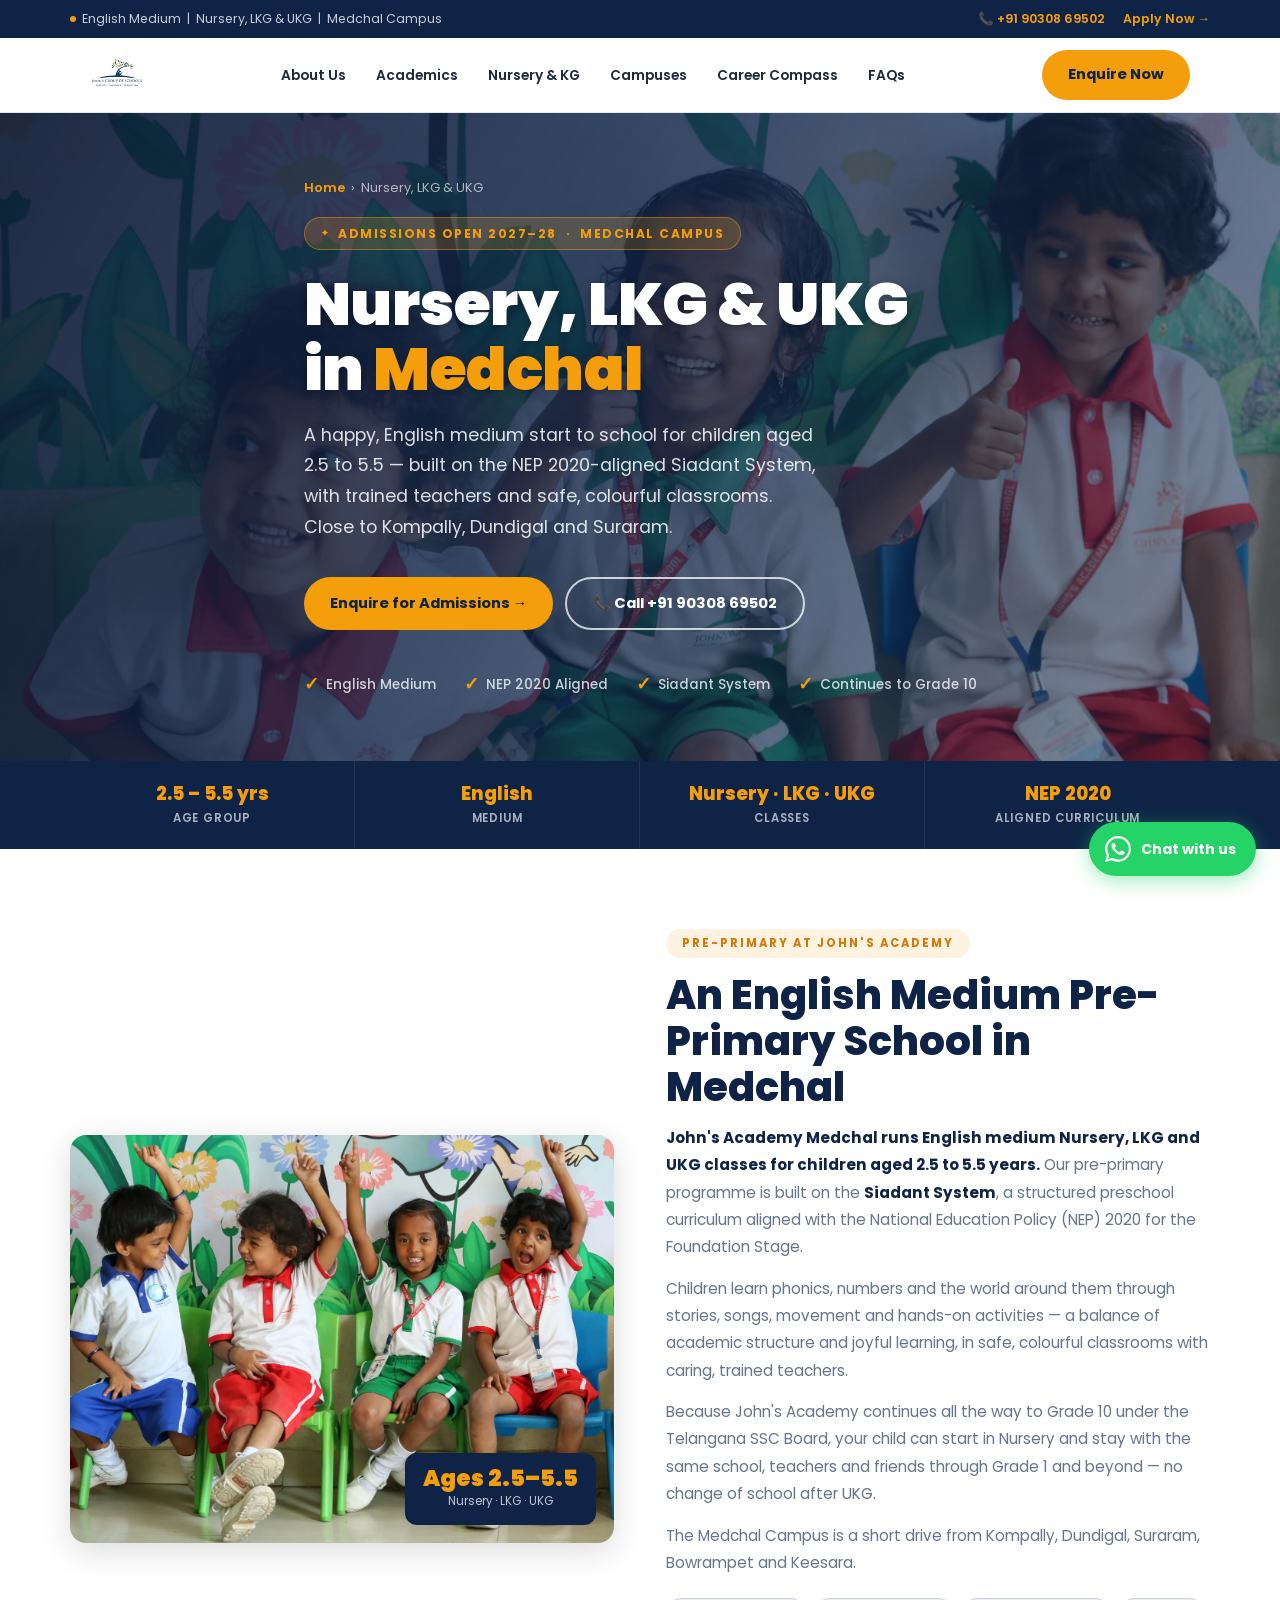
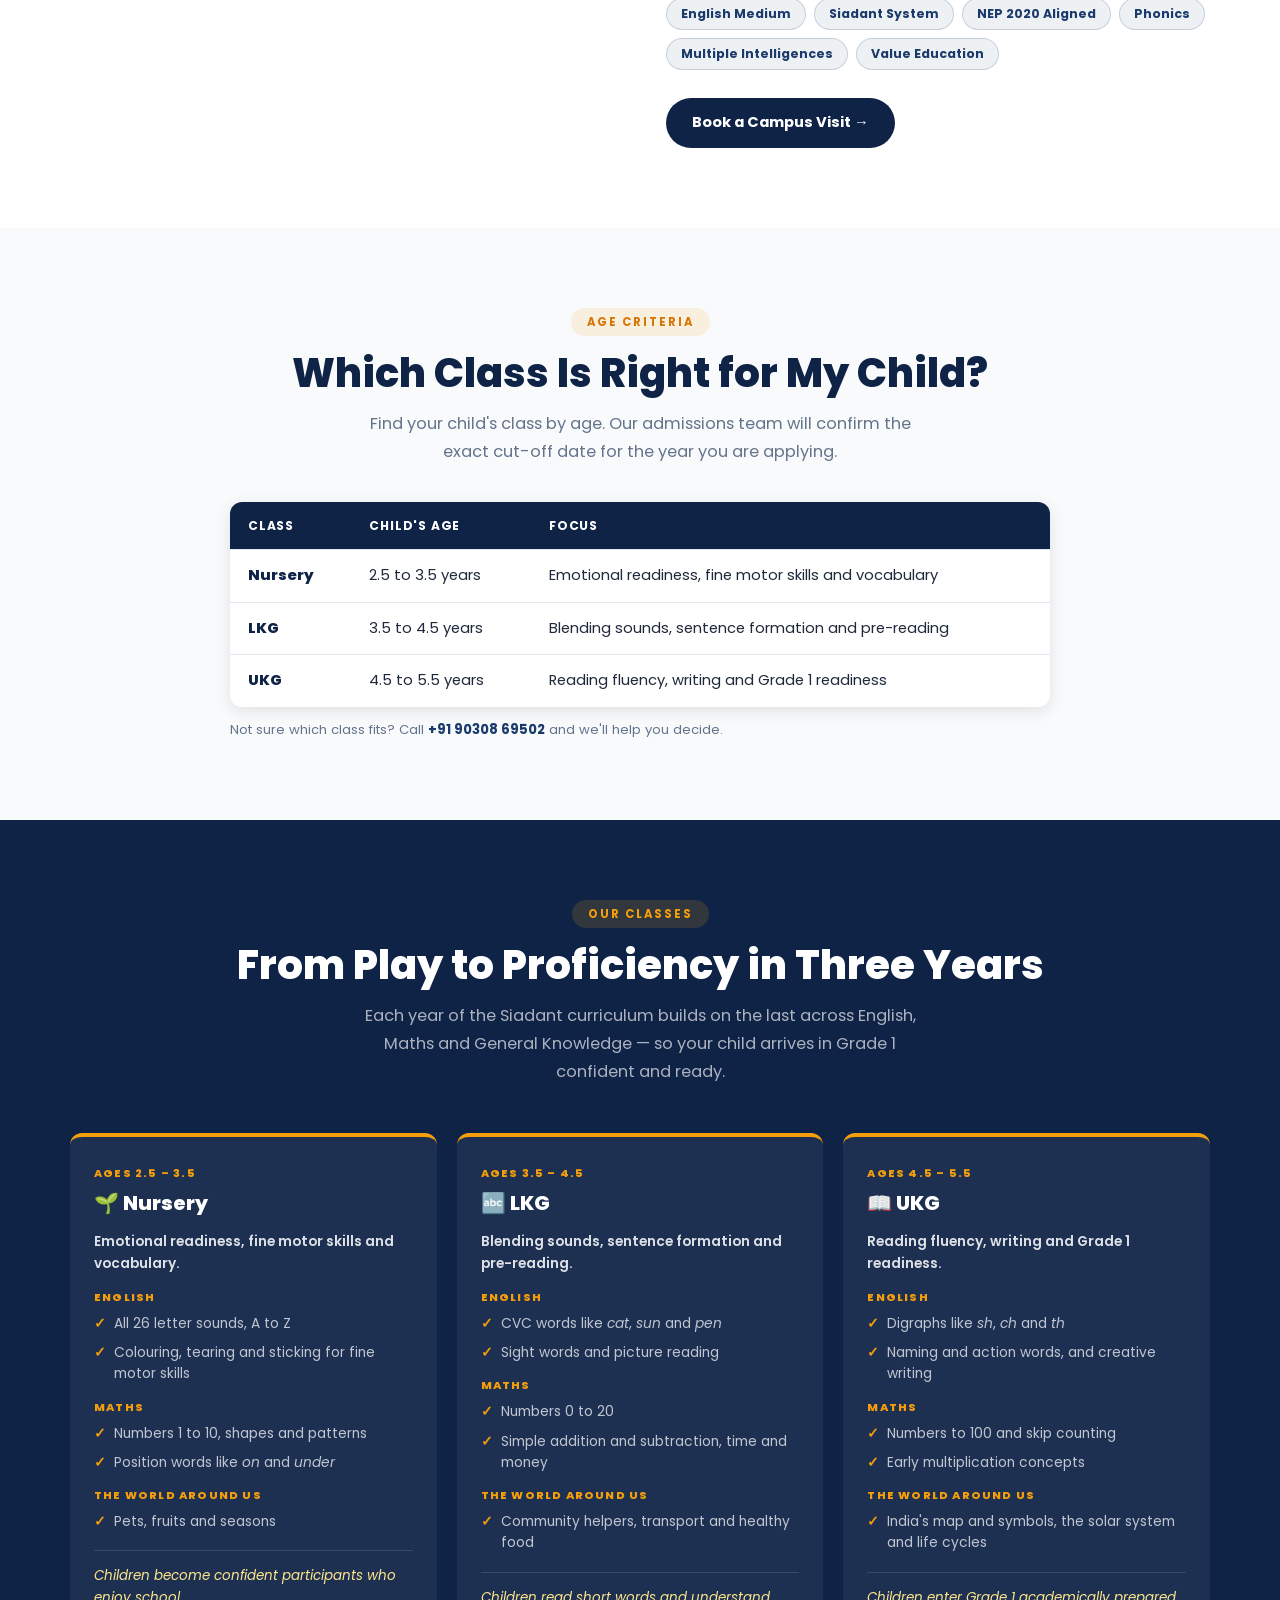
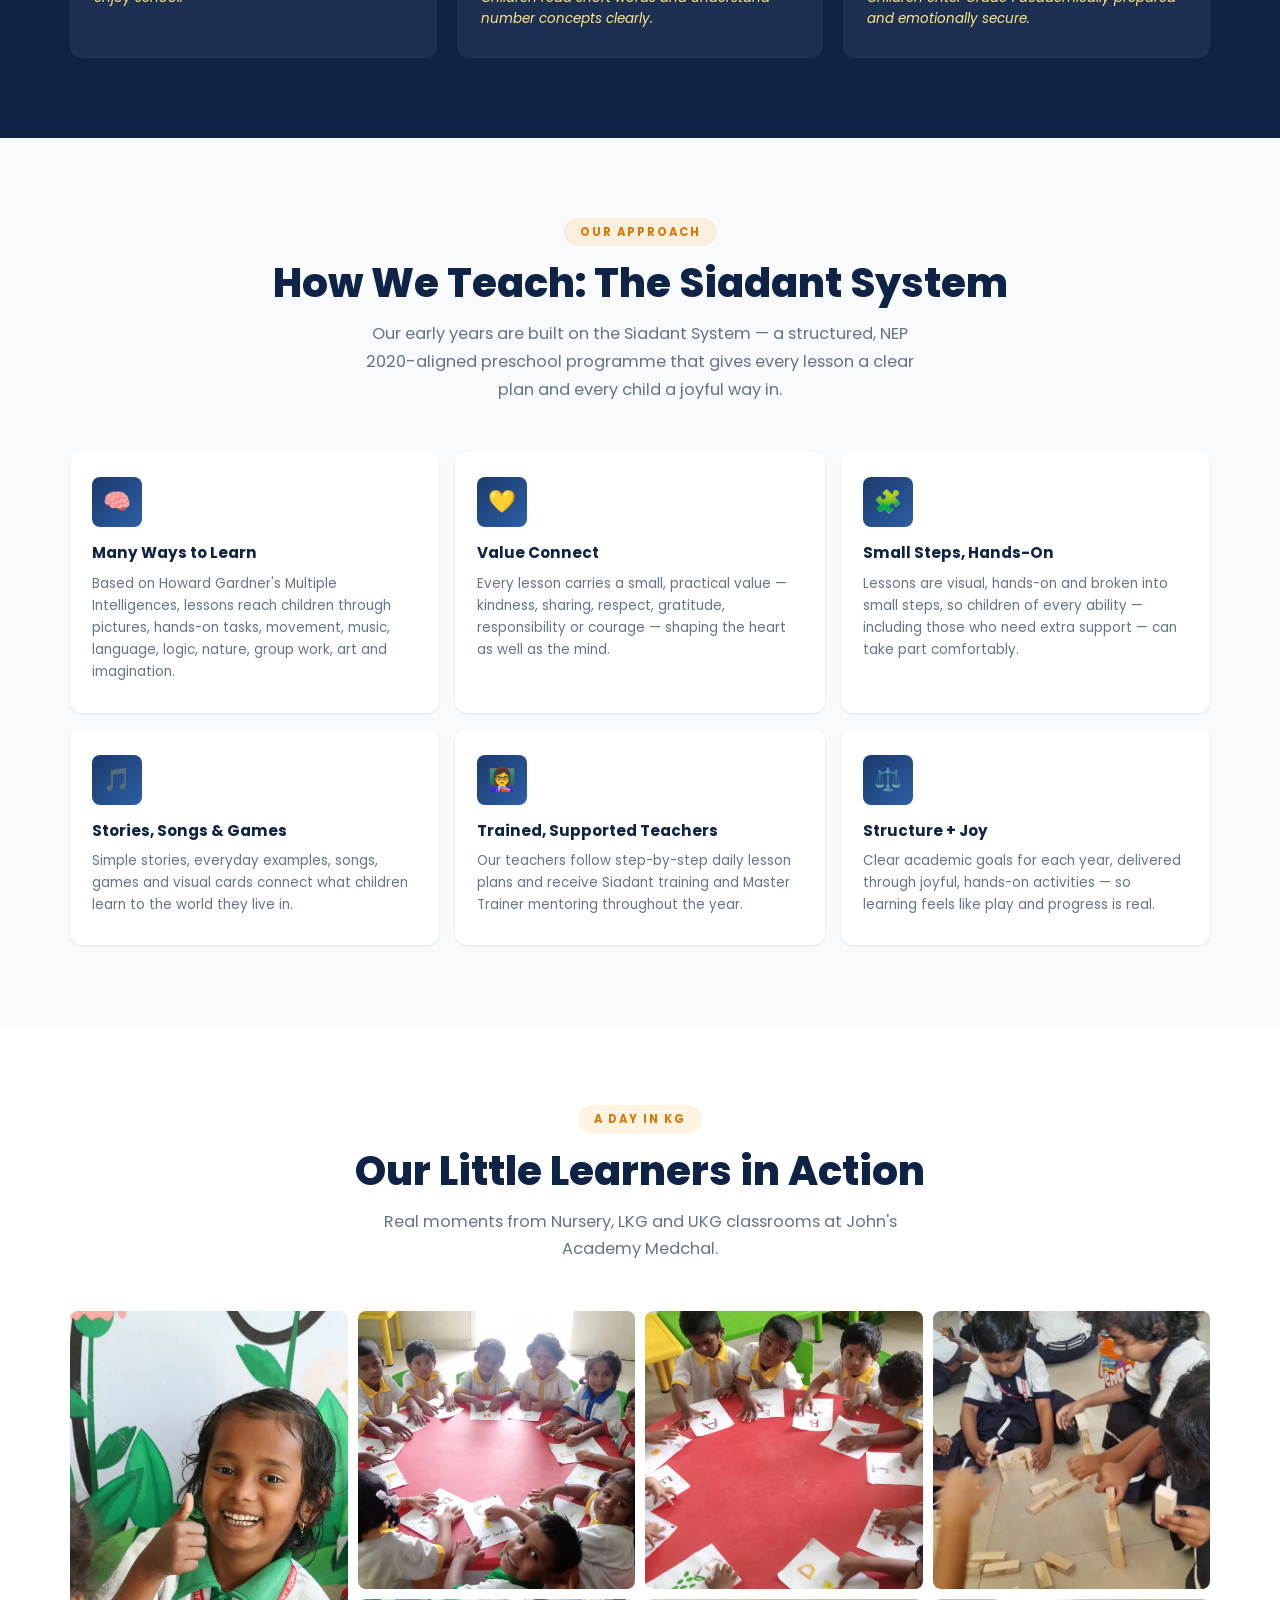
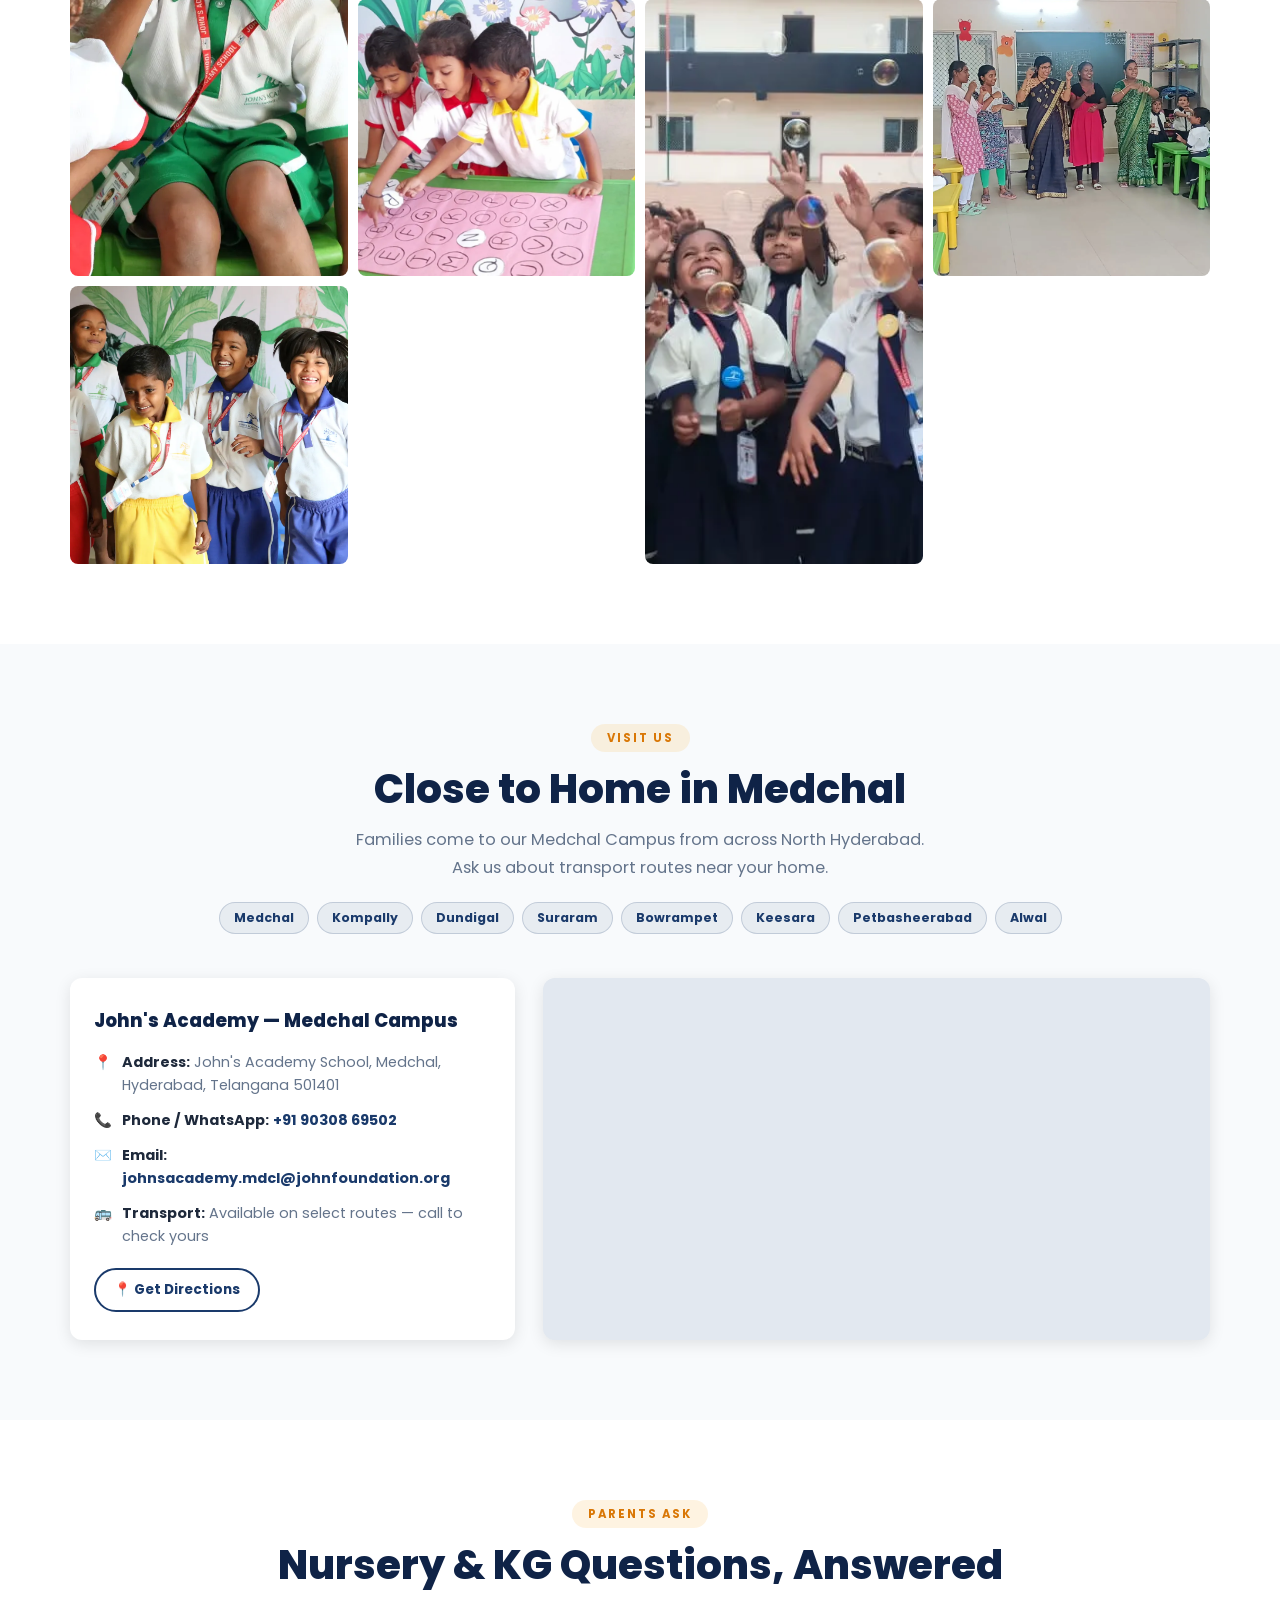
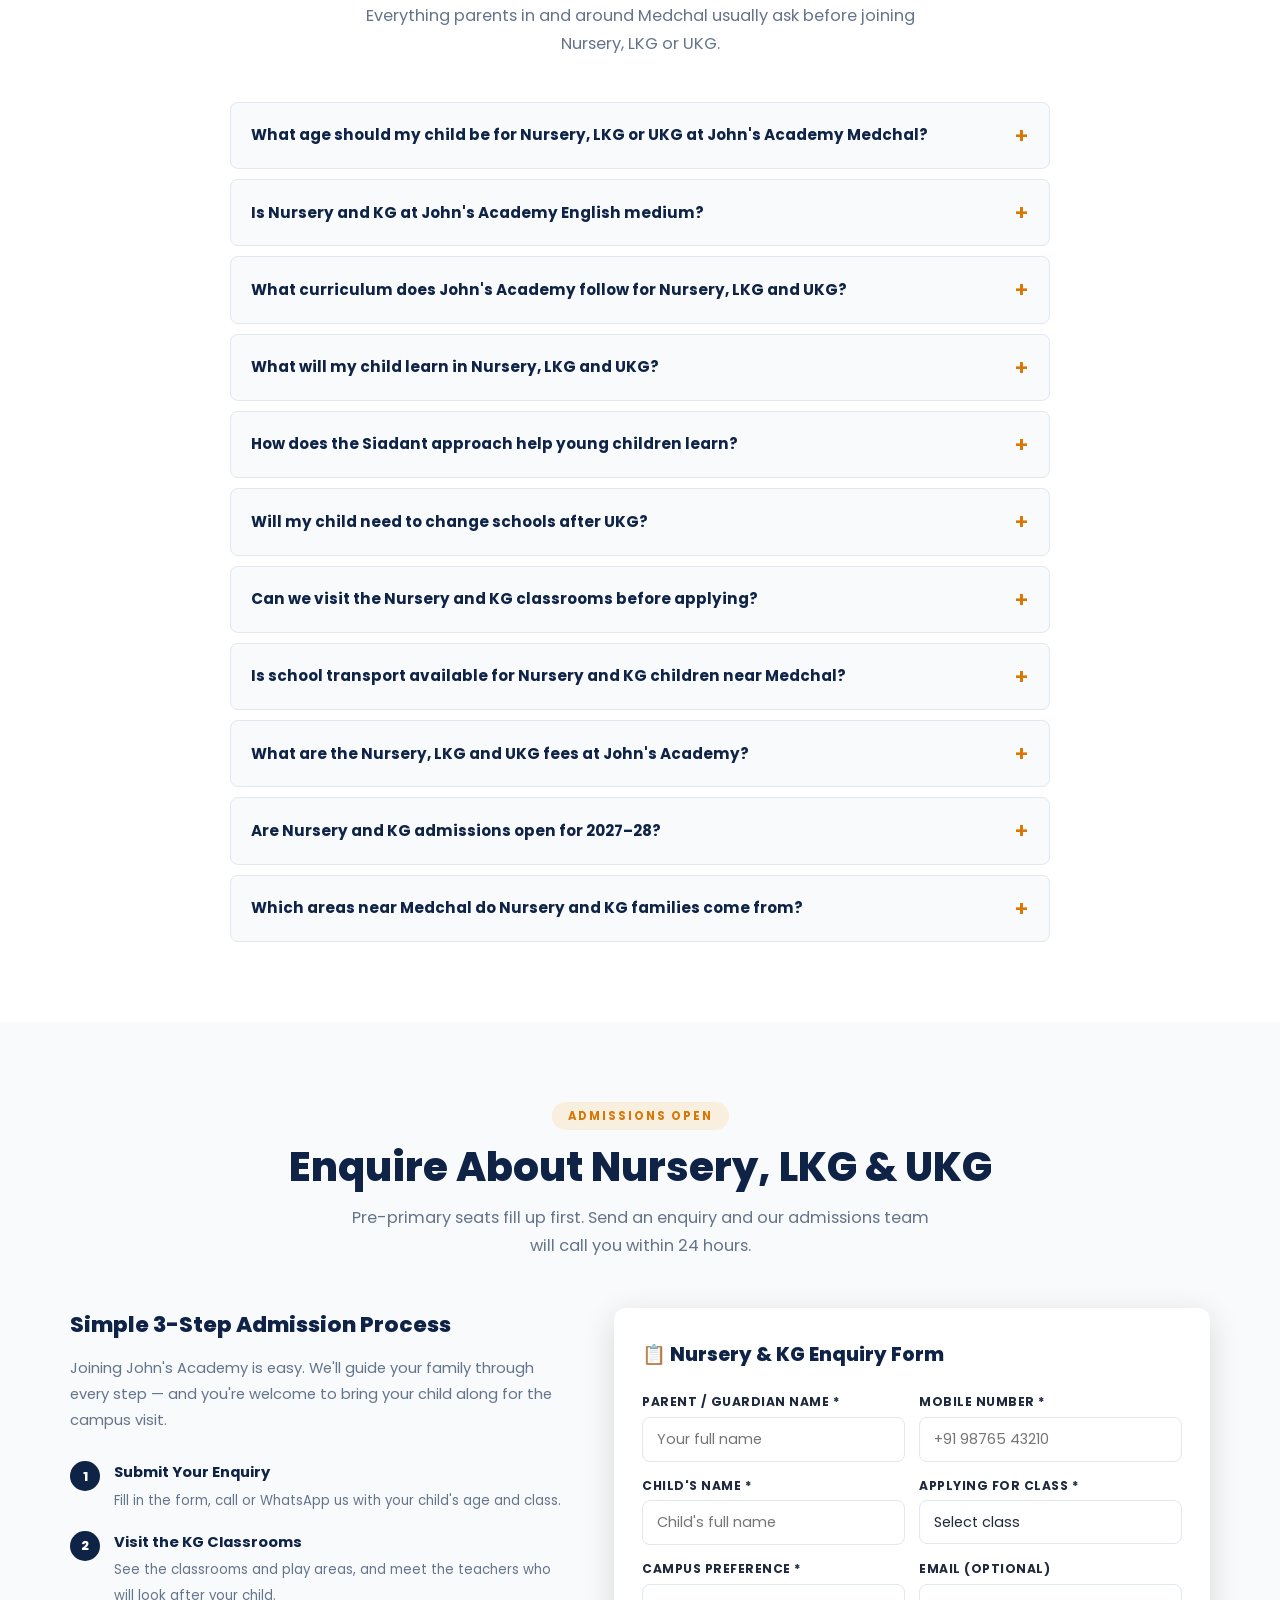
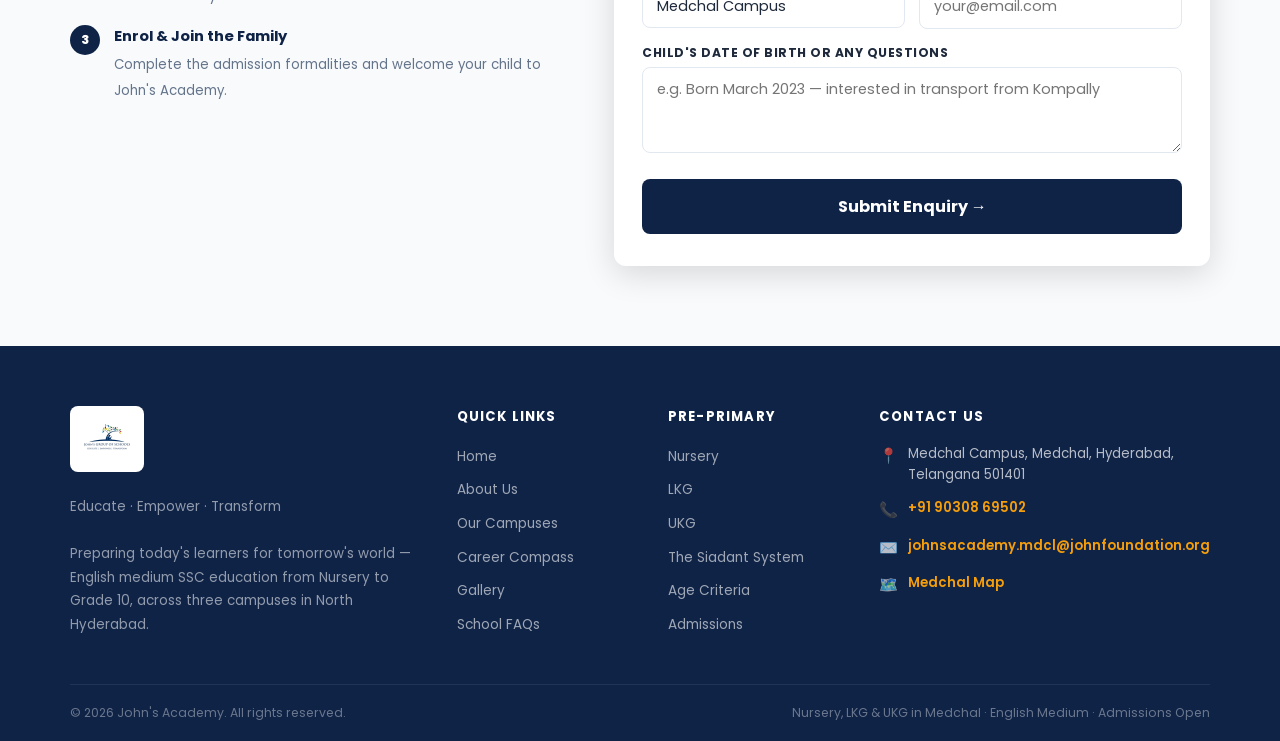
==== commit 044248da: "Add Career Compass questionnaire at /career-compass/ with header link Moved from the ceroa site. Lin" ====
--- a/nursery-lkg-ukg-medchal/index.html
+++ b/nursery-lkg-ukg-medchal/index.html
@@ -206,6 +206,7 @@
         <li><a href="../#academics">Academics</a></li>
         <li><a href="./">Nursery &amp; KG</a></li>
         <li><a href="../#campuses">Campuses</a></li>
+        <li><a href="../career-compass/">Career Compass</a></li>
         <li><a href="#faq">FAQs</a></li>
       </ul>
       <div class="nav-end">
@@ -226,6 +227,7 @@
   <a href="#ages" class="mobile-nav-link">Age Criteria</a>
   <a href="#faq" class="mobile-nav-link">FAQs</a>
   <a href="#visit" class="mobile-nav-link">Visit Us</a>
+  <a href="../career-compass/" class="mobile-nav-link">Career Compass</a>
   <div class="mobile-nav-cta">
     <a href="tel:+919030869502" class="btn" style="background:var(--off-white);color:var(--navy-dark);border:2px solid var(--navy-dark);">📞 Call Us</a>
     <a href="#enquire" class="btn btn-gold mobile-nav-link">Enquire Now →</a>
@@ -735,6 +737,7 @@
           <li><a href="../">Home</a></li>
           <li><a href="../#about">About Us</a></li>
           <li><a href="../#campuses">Our Campuses</a></li>
+          <li><a href="../career-compass/">Career Compass</a></li>
           <li><a href="../#gallery">Gallery</a></li>
           <li><a href="../#faq">School FAQs</a></li>
         </ul>
--- a/styles.css
+++ b/styles.css
@@ -147,6 +147,10 @@
   transition: var(--transition);
 }
 .nav-links a:hover { color: var(--navy); background: var(--off-white); }
+.nav-links a { white-space: nowrap; }
+@media (min-width: 900px) and (max-width: 1179px) {
+  .nav-links a { padding: 8px 8px; font-size: 0.8rem; }
+}
 
 .nav-end { display: flex; align-items: center; gap: 10px; }
 
